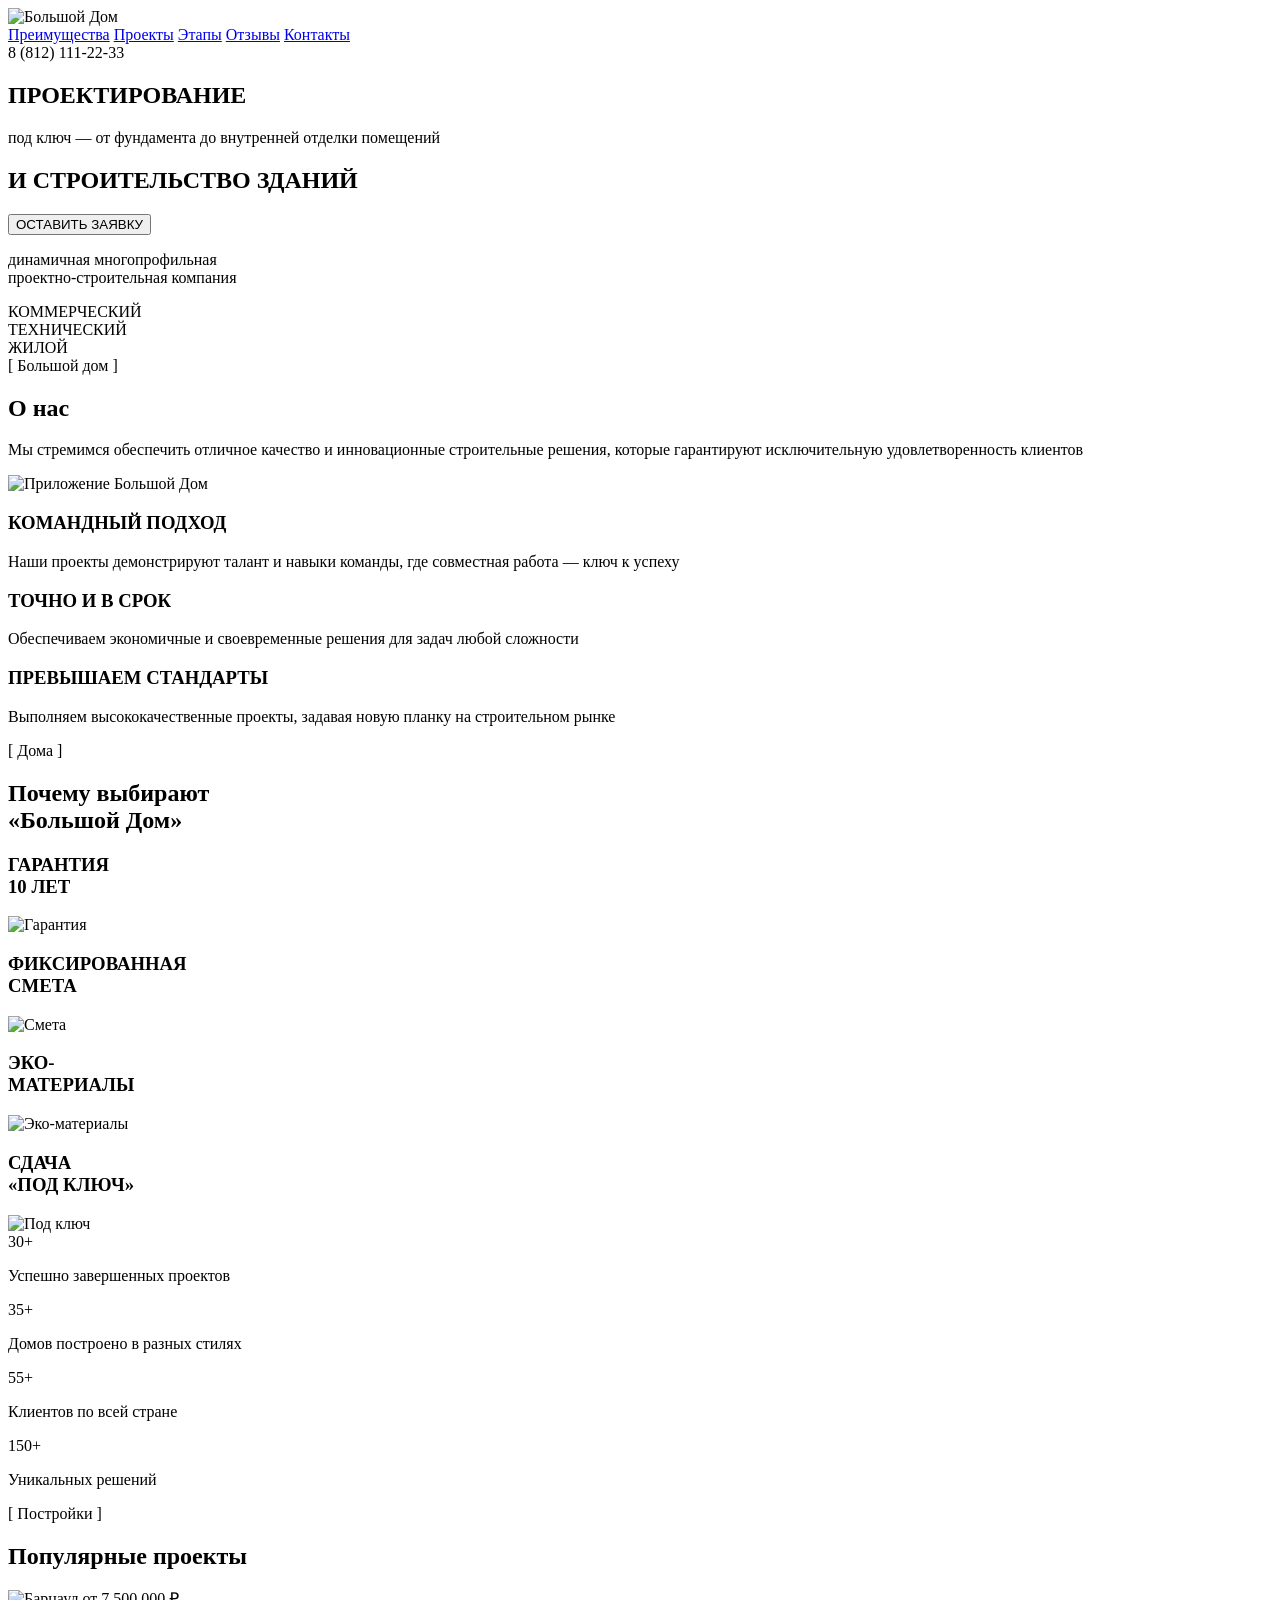
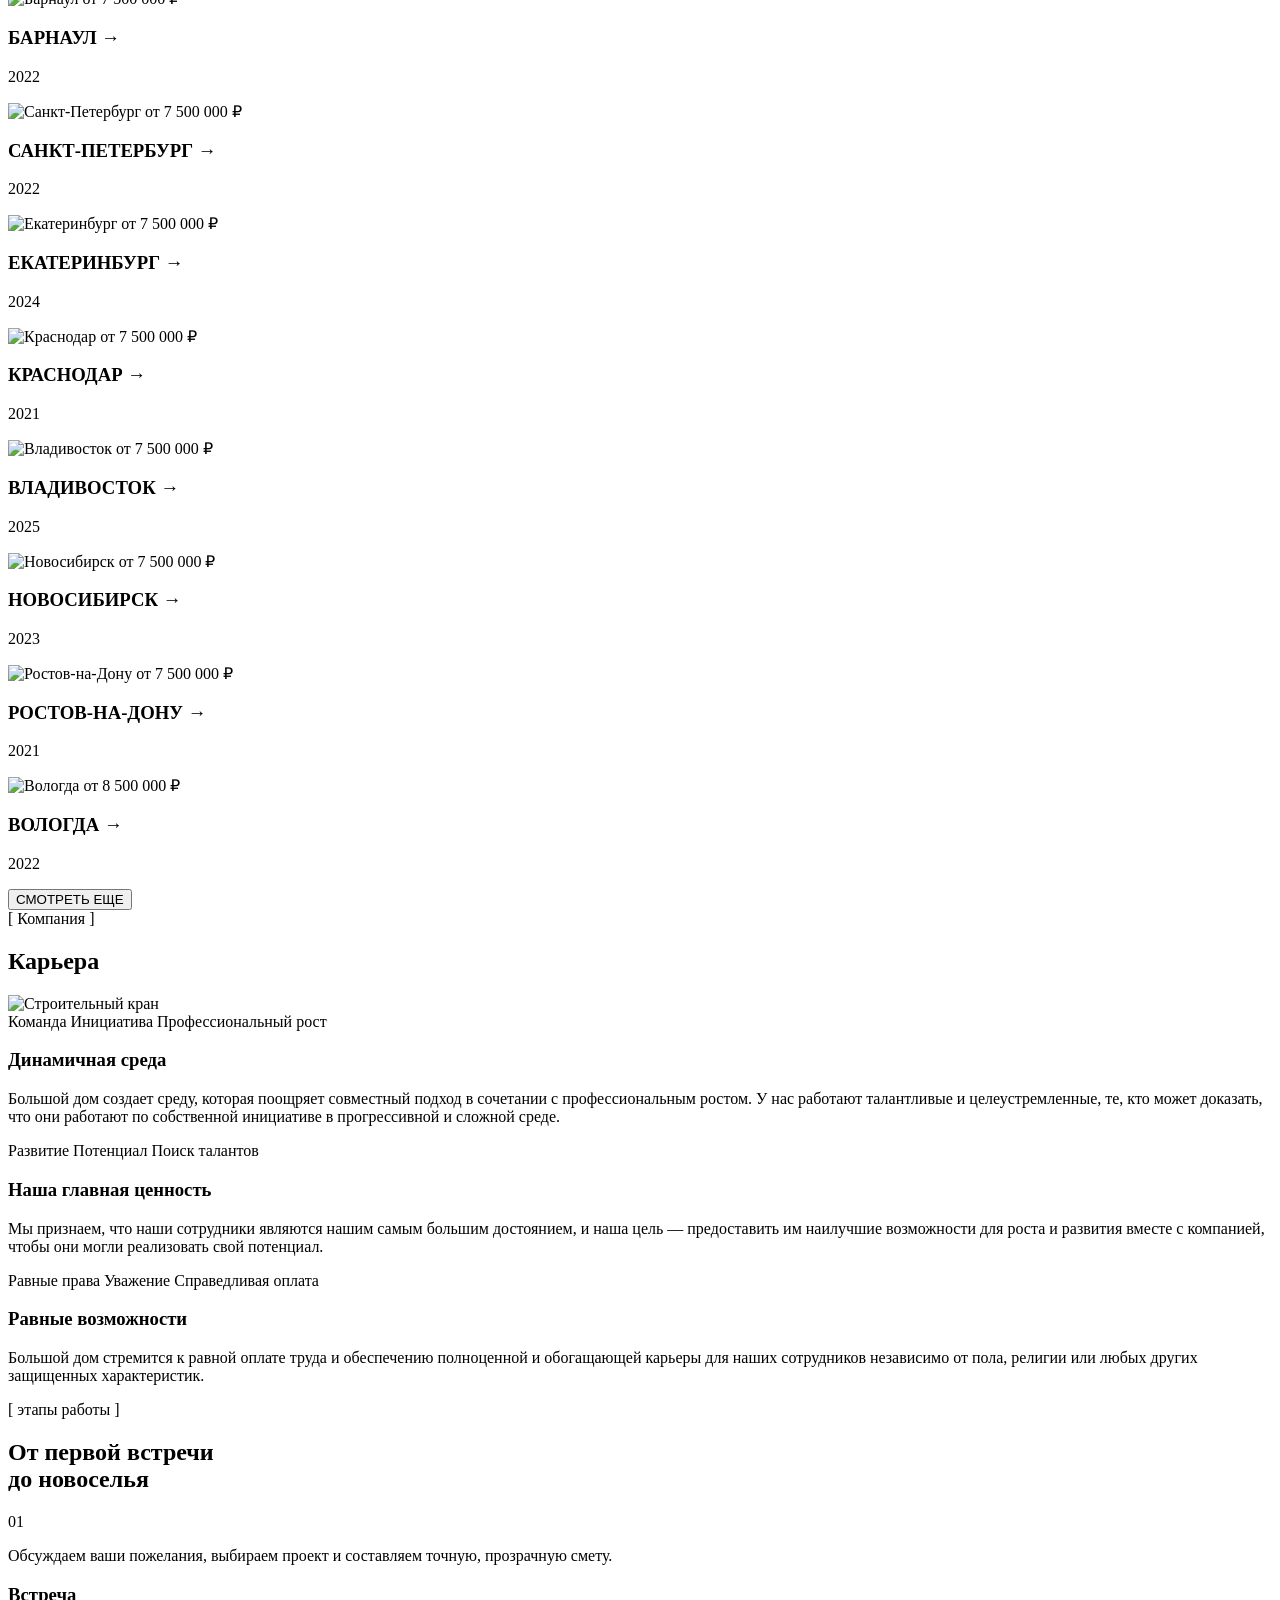
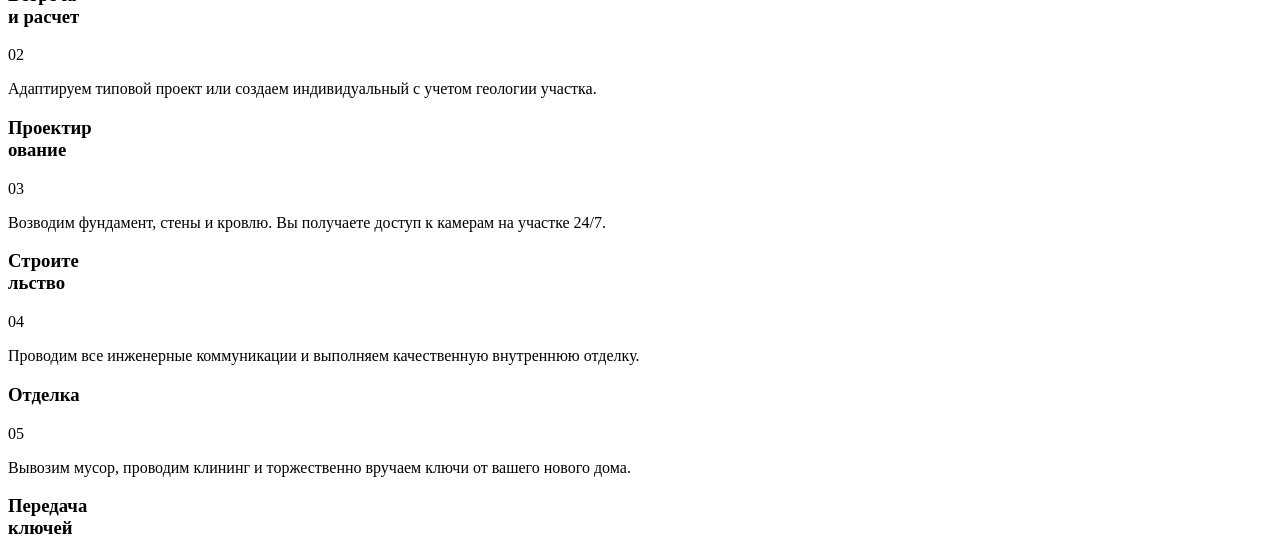
==== index.html @ 36671160 "Update index.html" ====
<!DOCTYPE html>
<html lang="ru">
<head>
    <meta charset="UTF-8">
    <meta name="viewport" content="width=device-width, initial-scale=1.0">
    <title>Большой Дом — Проектирование и строительство</title>
    <link rel="stylesheet" href="style.css">
    <link rel="preconnect" href="https://fonts.googleapis.com">
    <link rel="preconnect" href="https://fonts.gstatic.com" crossorigin>
    <link href="https://fonts.googleapis.com/css2?family=Jost:wght@400;500;600;700&family=Montserrat:wght@400;500;700;800&display=swap" rel="stylesheet">
</head>

<body>
    <header class="header">
        <div class="header-overlay">
            <div class="header-container">
                <div class="logo-block">
                    <img src="IMG/LogoDom.png" alt="Большой Дом" class="logo-image">
                </div>
                <nav class="nav-menu">
                    <a href="#">Преимущества</a>
                    <a href="#">Проекты</a>
                    <a href="#">Этапы</a>
                    <a href="#">Отзывы</a>
                    <a href="#">Контакты</a>
                </nav>
                <div class="phone-block">
                    <div class="phone-number-wrapper">
                        <div class="phone-number">8 (812) 111-22-33</div>
                    </div>
                </div>
            </div>
        </div>
    </header>

    <section class="hero">
        <div class="hero__inner">
            <div class="hero__content">
                <div class="hero__header-group">
                    <h2 class="hero__label">ПРОЕКТИРОВАНИЕ</h2>
                    <p class="hero__subtitle">под ключ — от фундамента до внутренней отделки помещений</p>
                </div>
                <h1 class="hero__main-title">И СТРОИТЕЛЬСТВО ЗДАНИЙ</h1>
                
                <div class="hero__footer-group">
                    <button class="button_zaiavka">ОСТАВИТЬ ЗАЯВКУ</button>
                    <p class="hero__description">динамичная многопрофильная<br>проектно-строительная компания</p>
                </div>
            </div>
            
            <div class="hero__right">
                <div class="building-types">
                    <div class="building-type"><span>КОММЕРЧЕСКИЙ</span></div>
                    <div class="building-type"><span>ТЕХНИЧЕСКИЙ</span></div>
                    <div class="building-type"><span>ЖИЛОЙ</span></div>
                </div>
            </div>
        </div>
    </section>

    <section class="about-section">
        <div class="container">
            <div class="about-header">
                <span class="about-brand">[ Большой дом ]</span>
                <div class="about-title-block">
                    <h2 class="about-h2">О нас</h2>
                    <p class="about-lead">Мы стремимся обеспечить отличное качество и инновационные строительные решения, которые гарантируют исключительную удовлетворенность клиентов</p>
                </div>
            </div>

            <div class="about-body">
                <div class="about-image-wrap">
                    <img src="IMG\iPhone 12 Pro Max.png" alt="Приложение Большой Дом" class="phone-img">
                </div>

                <div class="about-features">
                    <div class="feature-item">
                        <h3>КОМАНДНЫЙ ПОДХОД</h3>
                        <p>Наши проекты демонстрируют талант и навыки команды, где совместная работа — ключ к успеху</p>
                        <div class="deco-corner"></div>
                    </div>

                    <div class="feature-item">
                        <h3>ТОЧНО И В СРОК</h3>
                        <p>Обеспечиваем экономичные и своевременные решения для задач любой сложности</p>
                        <div class="deco-corner"></div>
                    </div>

                    <div class="feature-item">
                        <h3>ПРЕВЫШАЕМ СТАНДАРТЫ</h3>
                        <p>Выполняем высококачественные проекты, задавая новую планку на строительном рынке</p>
                        <div class="deco-corner"></div>
                    </div>
                </div>
            </div>
        </div>
    </section>

    <section class="benefits-section">
        <div class="container">
            <div class="benefits-header">
                <span class="about-brand">[ Дома ]</span>
                <h2 class="benefits-title">Почему выбирают<br>«Большой Дом»</h2>
            </div>

            <div class="benefits-grid">
                <div class="benefit-card">
                    <div class="card-content">
                        <h3>ГАРАНТИЯ<br>10 ЛЕТ</h3>
                        <img src="IMG/Icon1.png" alt="Гарантия" class="card-icon">
                    </div>
                </div>

                <div class="benefit-card2">
                    <div class="card-content">
                        <h3>ФИКСИРОВАННАЯ<br>СМЕТА</h3>
                        <img src="IMG/Icon2.png" alt="Смета" class="card-icon">
                    </div>
                </div>

                <div class="benefit-card">
                    <div class="card-content">
                        <h3>ЭКО-<br>МАТЕРИАЛЫ</h3>
                        <img src="IMG/Icon3.png" alt="Эко-материалы" class="card-icon">
                    </div>
                </div>

                <div class="benefit-card2">
                    <div class="card-content">
                        <h3>СДАЧА<br>«ПОД КЛЮЧ»</h3>
                        <img src="IMG/Icon4.png" alt="Под ключ" class="card-icon">
                    </div>
                </div>
            </div>

            <div class="stats-row">
                <div class="stat-item">
                    <div class="stat-number">30+</div>
                    <p class="stat-text">Успешно завершенных проектов</p>
                </div>
                <div class="stat-item">
                    <div class="stat-number">35+</div>
                    <p class="stat-text">Домов построено в разных стилях</p>
                </div>
                <div class="stat-item">
                    <div class="stat-number">55+</div>
                    <p class="stat-text">Клиентов по всей стране</p>
                </div>
                <div class="stat-item">
                    <div class="stat-number">150+</div>
                    <p class="stat-text">Уникальных решений</p>
                </div>
            </div>
        </div>
    </section>

    <section class="projects-section">
        <div class="container-wide">
            <div class="projects-header">
                <span class="about-brand">[ Постройки ]</span>
                <div class="projects-title-wrap">
                    <h2 class="projects-title">Популярные проекты</h2>
                    <div class="title-underline"></div>
                </div>
            </div>

            <div class="projects-grid">
                <div class="project-card">
                    <div class="project-img-container">
                        <img src="IMG/Barnaul.png" alt="Барнаул">
                        <span class="project-price">от 7 500 000 ₽</span>
                    </div>
                    <div class="project-info">
                        <h3>БАРНАУЛ <span>&rarr;</span></h3>
                        <p>2022</p>
                    </div>
                </div>

                <div class="project-card large">
                    <div class="project-img-container">
                        <img src="IMG\Piter.png" alt="Санкт-Петербург">
                        <span class="project-price">от 7 500 000 ₽</span>
                    </div>
                    <div class="project-info">
                        <h3>САНКТ-ПЕТЕРБУРГ <span>&rarr;</span></h3>
                        <p>2022</p>
                    </div>
                </div>

                

                <div class="project-card">
                    <div class="project-img-container">
                        <img src="IMG/Ekb.png" alt="Екатеринбург">
                        <span class="project-price">от 7 500 000 ₽</span>
                    </div>
                    <div class="project-info">
                        <h3>ЕКАТЕРИНБУРГ <span>&rarr;</span></h3>
                        <p>2024</p>
                    </div>
                </div>
                <div class="project-card">
                <div class="project-img-container">
                    <img src="IMG/Krasnodar.png" alt="Краснодар">
                    <span class="project-price">от 7 500 000 ₽</span>
                </div>
                <div class="project-info">
                    <h3>КРАСНОДАР <span>&rarr;</span></h3>
                    <p>2021</p>
                </div>
            </div>

            <div class="project-card large">
                <div class="project-img-container">
                    <img src="IMG/Vladivostok.png" alt="Владивосток">
                    <span class="project-price">от 7 500 000 ₽</span>
                </div>
                <div class="project-info">
                    <h3>ВЛАДИВОСТОК <span>&rarr;</span></h3>
                    <p>2025</p>
                </div>
            </div>

            <div class="project-card">
                <div class="project-img-container">
                    <img src="IMG/Novo.png" alt="Новосибирск">
                    <span class="project-price">от 7 500 000 ₽</span>
                </div>
                <div class="project-info">
                    <h3>НОВОСИБИРСК <span>&rarr;</span></h3>
                    <p>2023</p>
                </div>
            </div>

            <div class="project-card">
                <div class="project-img-container">
                    <img src="IMG/Rostov.png" alt="Ростов-на-Дону">
                    <span class="project-price">от 7 500 000 ₽</span>
                </div>
                <div class="project-info">
                    <h3>РОСТОВ-НА-ДОНУ <span>&rarr;</span></h3>
                    <p>2021</p>
                </div>
            </div>

            <div class="project-card">
                <div class="project-img-container">
                    <img src="IMG/vologda.png" alt="Вологда">
                    <span class="project-price">от 8 500 000 ₽</span>
                </div>
                <div class="project-info">
                    <h3>ВОЛОГДА <span>&rarr;</span></h3>
                    <p>2022</p>
                </div>
            </div>
        </div>
            </div>

            <div class="projects-footer">
                <button class="button-more">СМОТРЕТЬ ЕЩЕ</button>
            </div>
            
        </div>
    </section>
    <section class="career-section">
        <div class="container-career">
            <div class="career-header">
                <span class="about-brand">[ Компания ]</span>
                <div class="career-title-wrap">
                    <h2 class="career-main-title">Карьера</h2>
                    <div class="title-underline"></div>
                </div>
            </div>

            <div class="career-content">
                <div class="career-visual">
                    <img src="IMG/Kran.png" alt="Строительный кран" class="crane-img">
                </div>

                <div class="career-info">
                    <div class="career-block">
                        <div class="tags-row">
                            <span class="tag">Команда</span>
                            <span class="tag">Инициатива</span>
                            <span class="tag">Профессиональный рост</span>
                        </div>
                        <div class="career-text-box">
                            <h3>Динамичная среда</h3>
                            <p>Большой дом создает среду, которая поощряет совместный подход в сочетании с профессиональным ростом. У нас работают талантливые и целеустремленные, те, кто может доказать, что они работают по собственной инициативе в прогрессивной и сложной среде.</p>
                        </div>
                    </div>

                    <div class="career-block">
                        <div class="tags-row">
                            <span class="tag">Развитие</span>
                            <span class="tag">Потенциал</span>
                            <span class="tag">Поиск талантов</span>
                        </div>
                        <div class="career-text-box">
                            <h3>Наша главная ценность</h3>
                            <p>Мы признаем, что наши сотрудники являются нашим самым большим достоянием, и наша цель — предоставить им наилучшие возможности для роста и развития вместе с компанией, чтобы они могли реализовать свой потенциал.</p>
                        </div>
                    </div>

                    <div class="career-block">
                        <div class="tags-row">
                            <span class="tag">Равные права</span>
                            <span class="tag">Уважение</span>
                            <span class="tag">Справедливая оплата</span>
                        </div>
                        <div class="career-text-box">
                            <h3>Равные возможности</h3>
                            <p>Большой дом стремится к равной оплате труда и обеспечению полноценной и обогащающей карьеры для наших сотрудников независимо от пола, религии или любых других защищенных характеристик.</p>
                        </div>
                    </div>
                </div>
            </div>
        </div>
    </section>
    <section class="steps-section">
        <div class="container-steps">
            <div class="steps-header">
                <span class="about-brand white">[ этапы работы ]</span>
                <div class="steps-title-wrap">
                    <h2 class="steps-main-title">От первой встречи<br>до новоселья</h2>
                    <div class="title-underline white"></div>
                </div>
            </div>

            <div class="steps-timeline">
                <div class="step-item">
                    <div class="step-number">01</div>

                    <div class="step-divider"></div>

                    <div class="step-content">
                        <p class="step-descr">Обсуждаем ваши пожелания, выбираем проект и составляем точную, прозрачную смету.</p>
                        <h3>Встреча<br>и расчет</h3>
                    </div>
                </div>
                <div class="step-item step-item-center">
                    <div class="step-number">02</div>
                    <div class="step-divider"></div>
                    <div class="step-content">
                        <p class="step-descr">Адаптируем типовой проект или создаем индивидуальный с учетом геологии участка.</p>
                        <h3>Проектир<br>ование</h3>
                    </div>
                </div>

                <div class="step-item step-item-right">
                    <div class="step-number">03</div>
                    <div class="step-divider"></div>
                    <div class="step-content">
                        <p class="step-descr">Возводим фундамент, стены и кровлю. Вы получаете доступ к камерам на участке 24/7.</p>
                        <h3>Строите<br>льство</h3>
                    </div>
                </div>

                <div class="step-item step-item-center">
                    <div class="step-number">04</div>
                    <div class="step-divider"></div>
                    <div class="step-content">
                        <p class="step-descr">Проводим все инженерные коммуникации и выполняем качественную внутреннюю отделку.</p>
                        <h3>Отделка</h3>
                    </div>
                </div>

                <div class="step-item last">
                    <div class="step-number filled">05</div>
                    <div class="step-divider"></div>
                    <div class="step-content">
                        <p class="step-descr">Вывозим мусор, проводим клининг и торжественно вручаем ключи от вашего нового дома.</p>
                        <h3>Передача<br>ключей</h3>
                    </div>
                </div>
            </div>
        </div>
    </section>
</body>
</html>
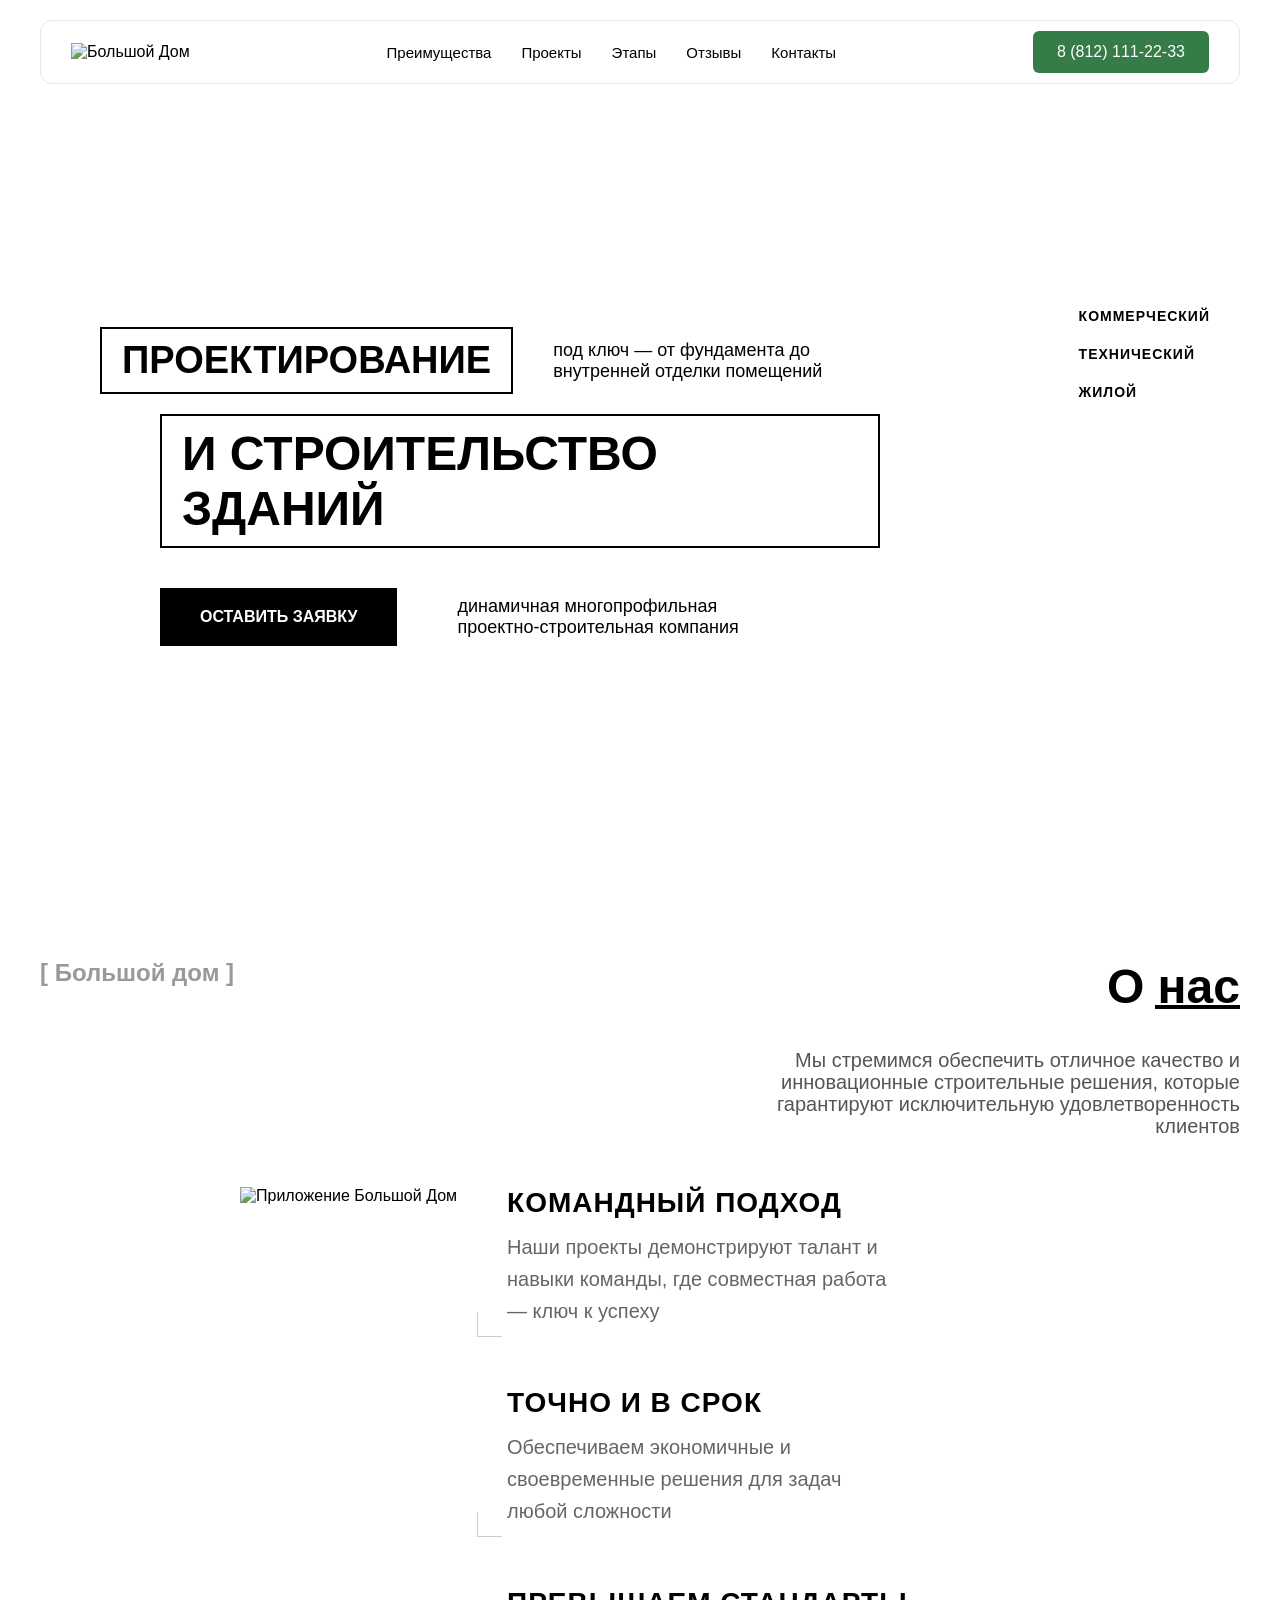
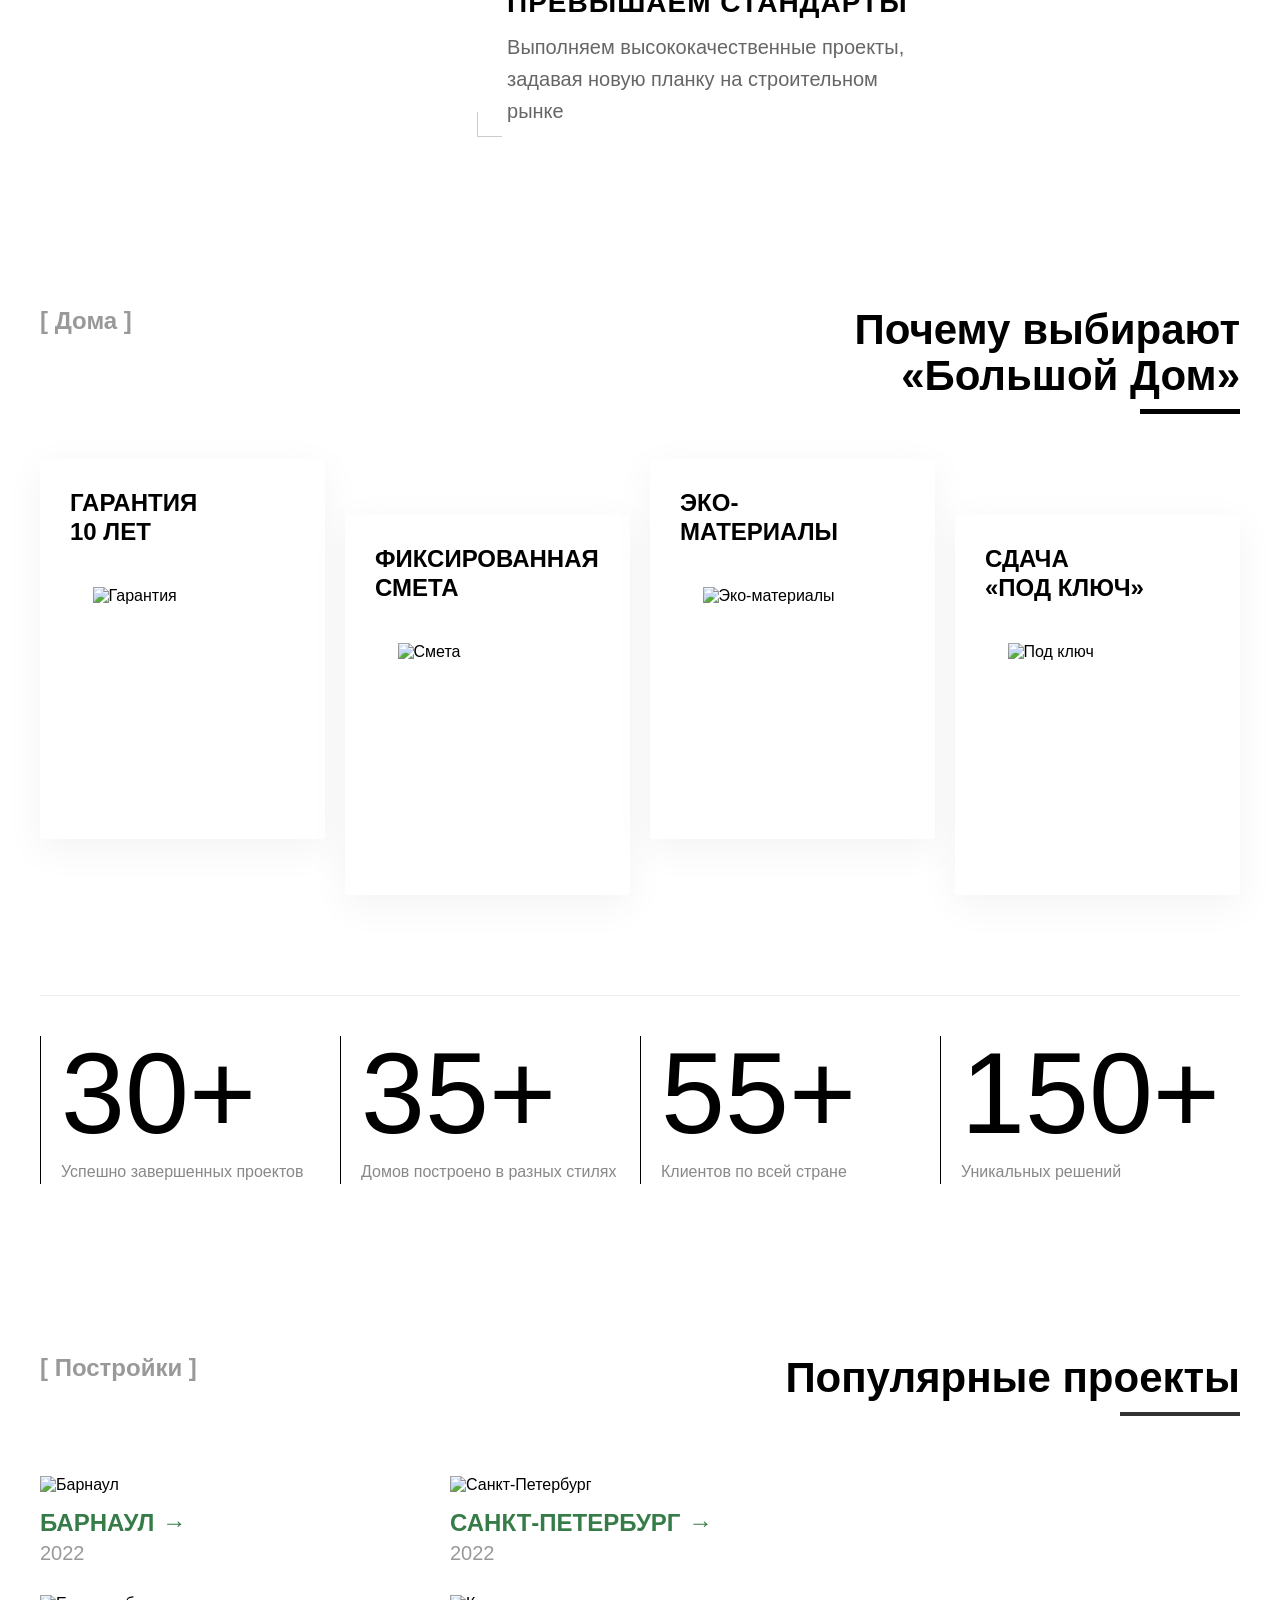
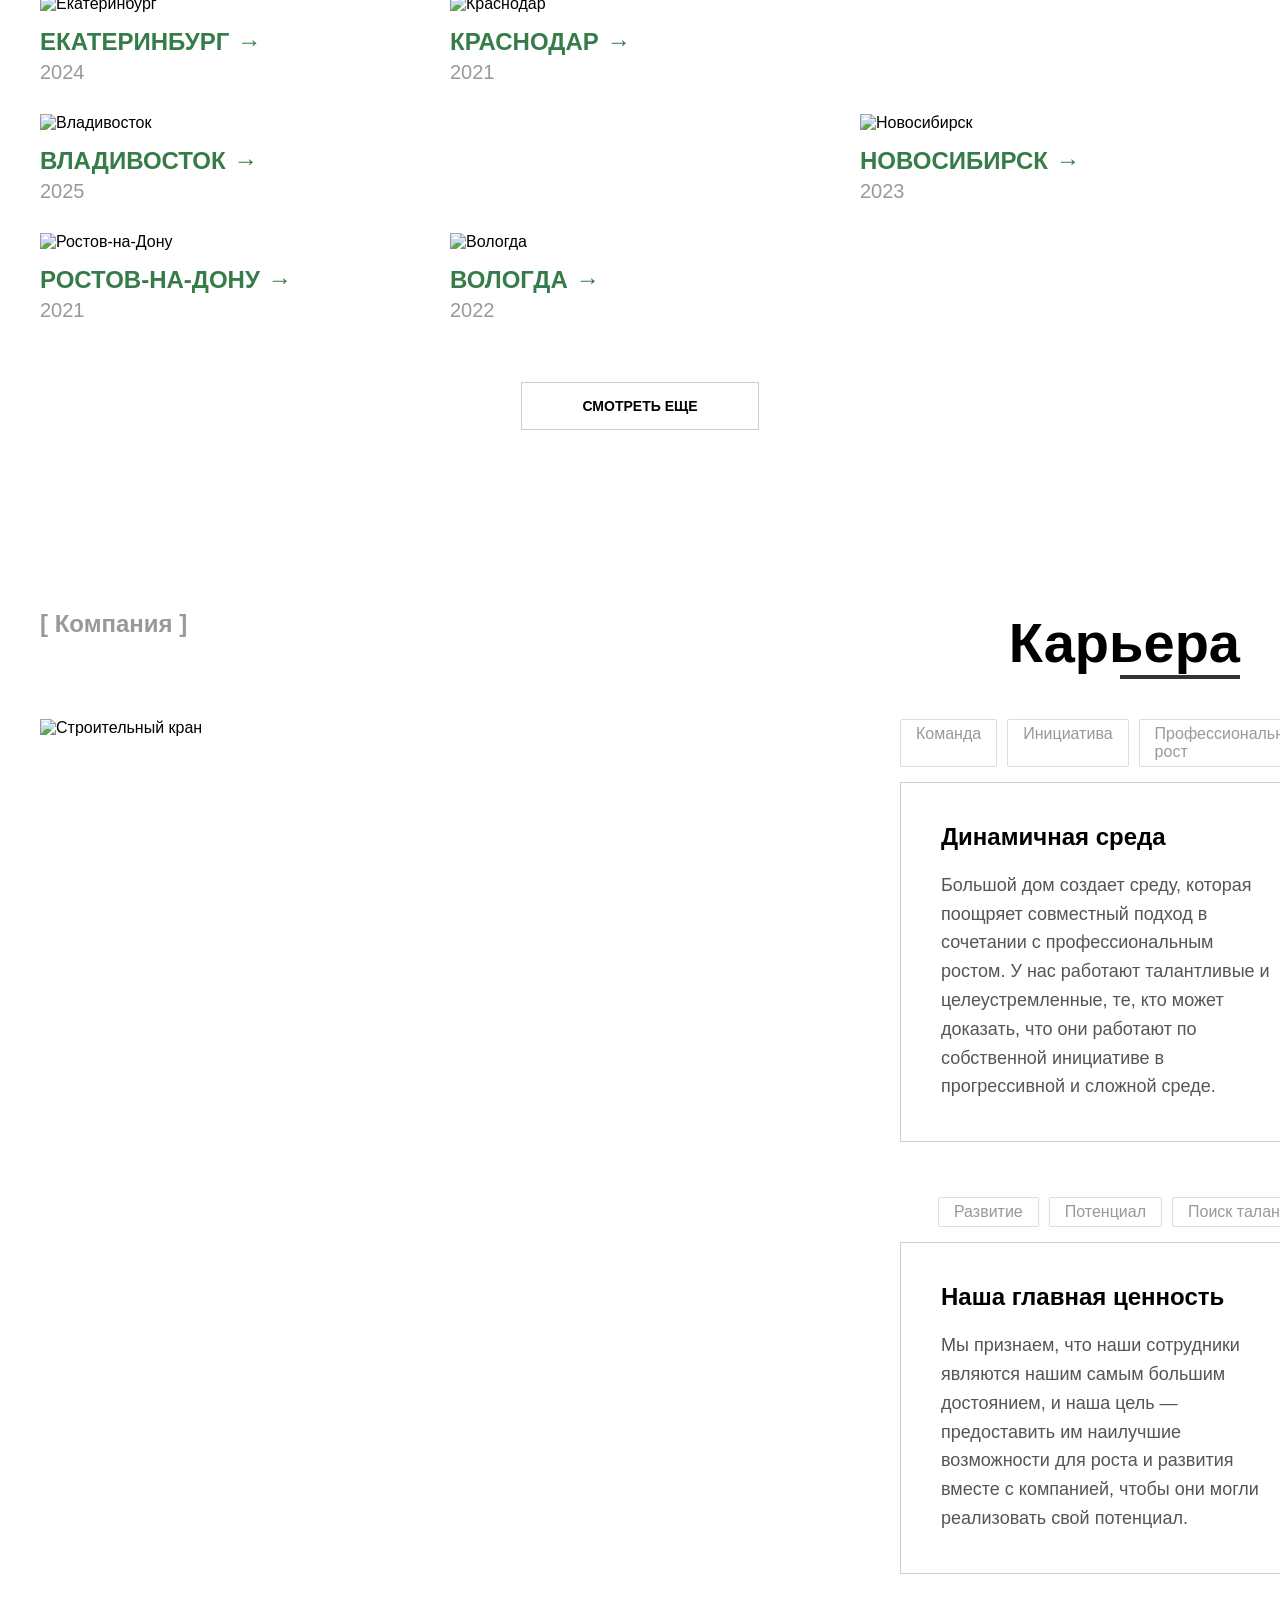
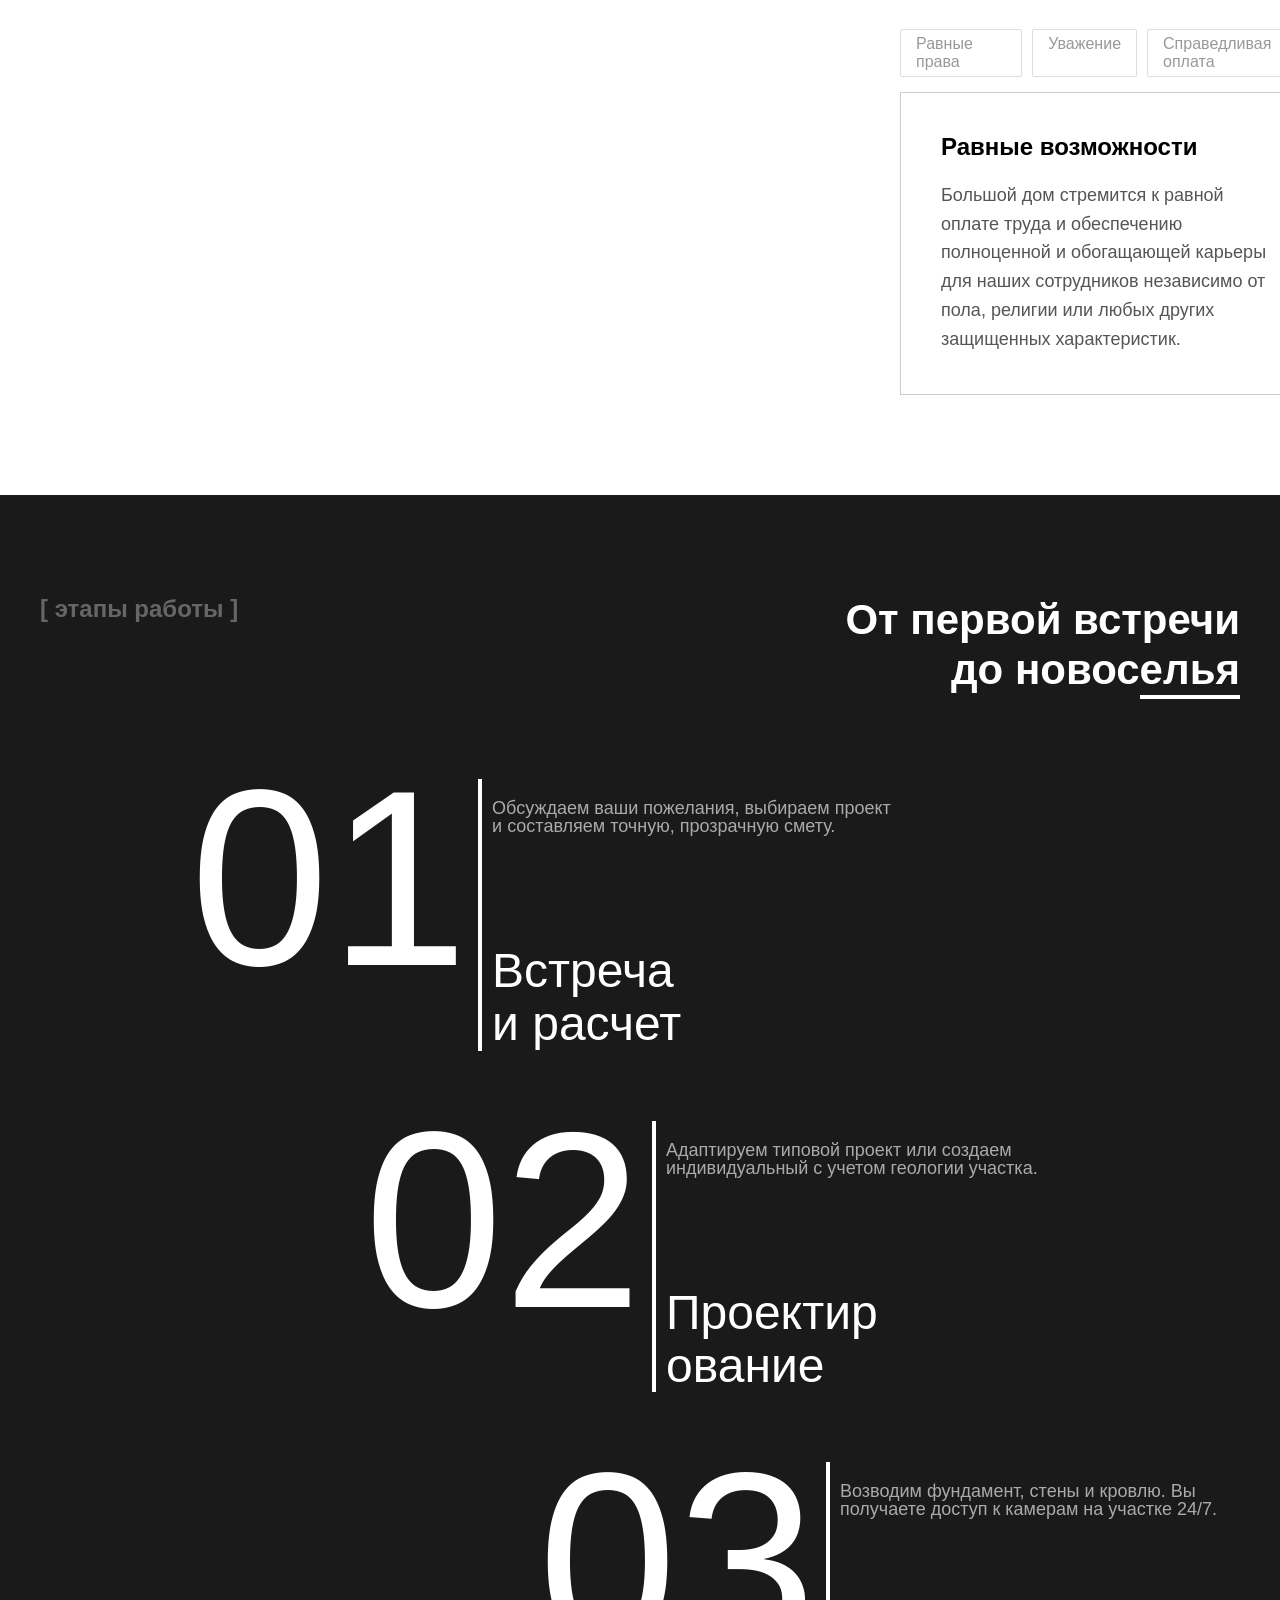
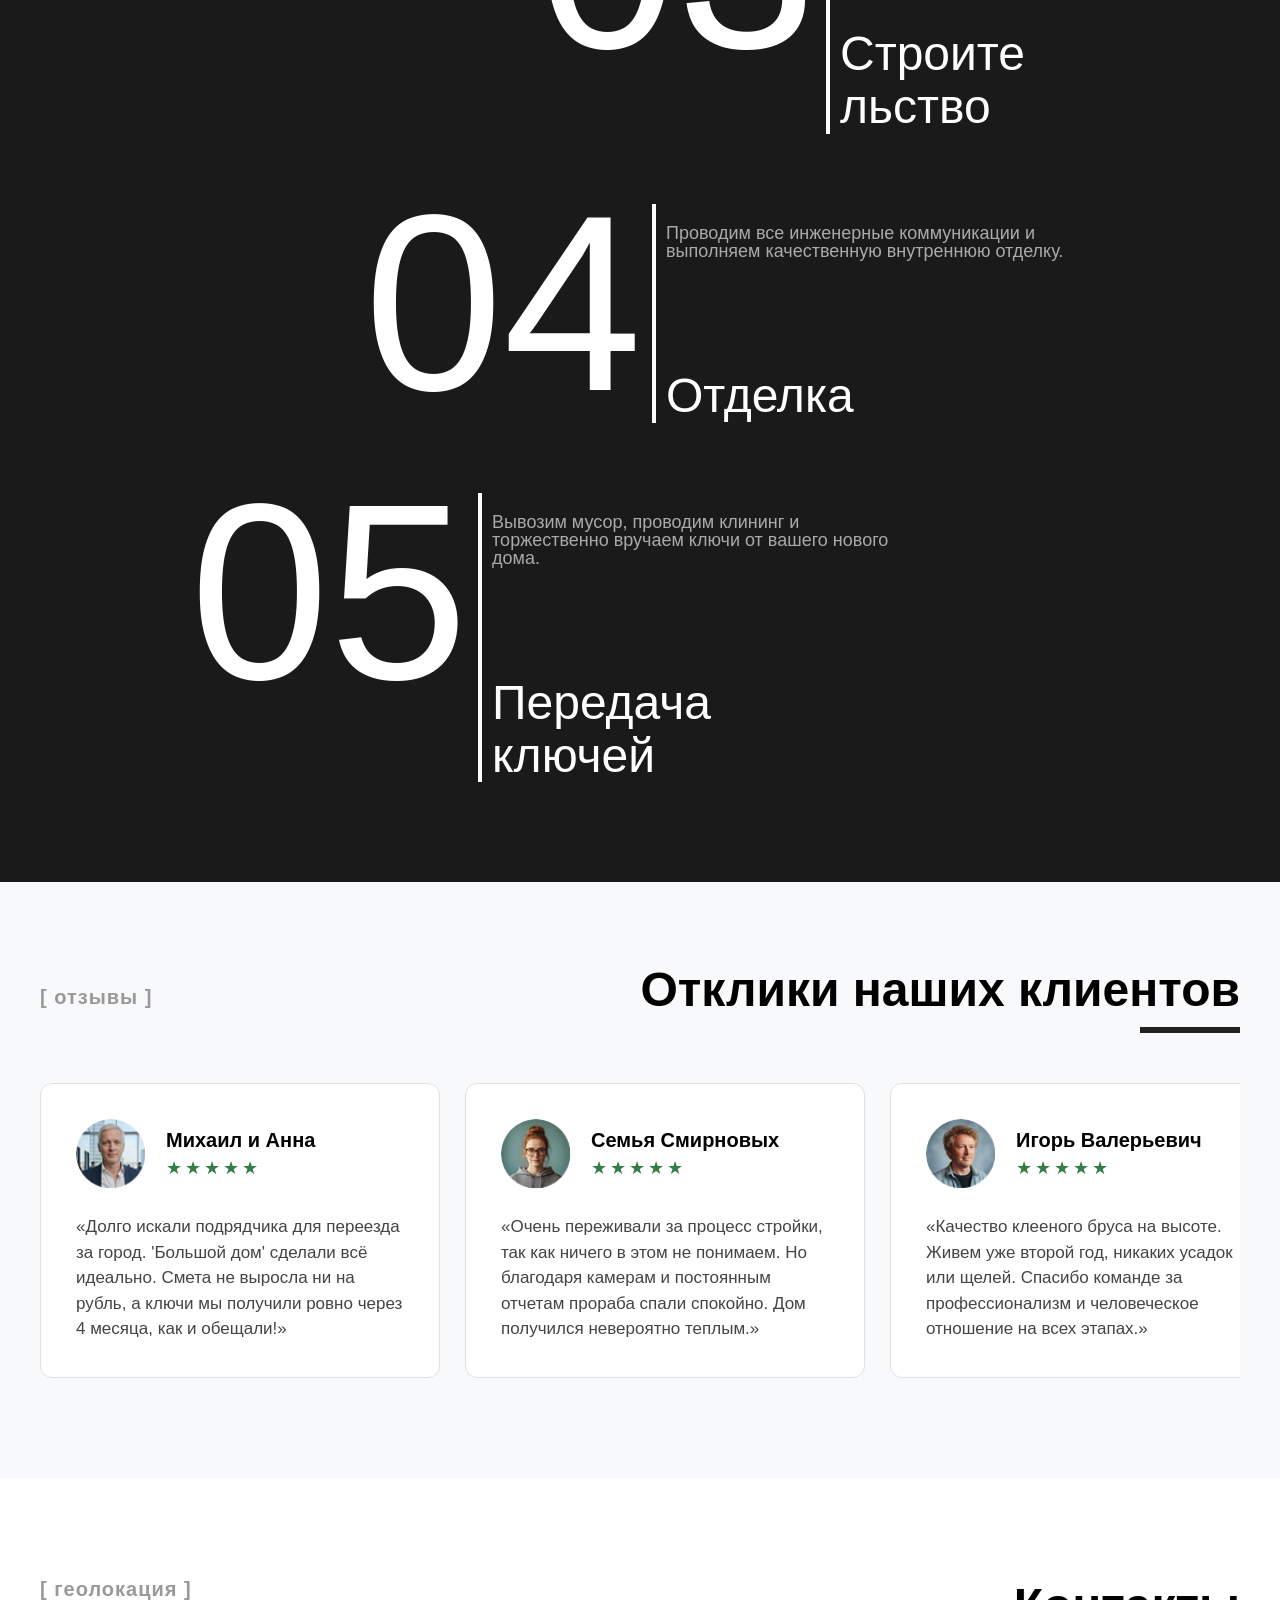
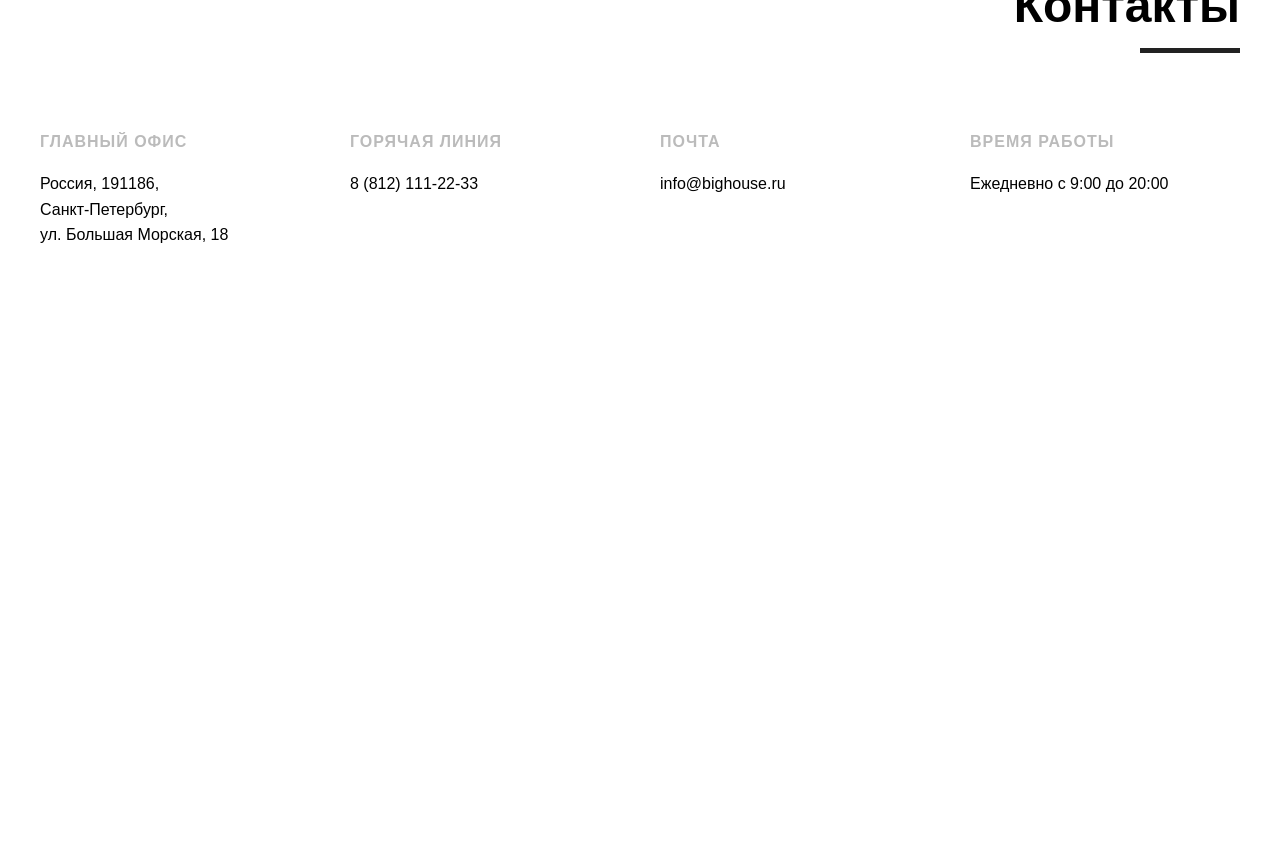
==== commit b206bbec: "Version 2" ====
--- a/index.html
+++ b/index.html
@@ -186,9 +186,6 @@
                         <p>2022</p>
                     </div>
                 </div>
-
-                
-
                 <div class="project-card">
                     <div class="project-img-container">
                         <img src="IMG/Ekb.png" alt="Екатеринбург">
@@ -376,5 +373,99 @@
             </div>
         </div>
     </section>
+    <section class="reviews-section">
+    <div class="container-wide">
+        <div class="reviews-header">
+            <span class="label-tag">[ отзывы ]</span>
+            <div class="reviews-title-block">
+                <h2 class="reviews-title">Отклики наших клиентов</h2>
+                <div class="black-line"></div>
+            </div>
+        </div>
+
+        <div class="reviews-slider">
+            <div class="review-card">
+                <div class="author-row">
+                    <img src="IMG/People1.png" alt="Михаил и Анна" class="author-img">
+                    <div class="author-meta">
+                        <h4 class="author-name">Михаил и Анна</h4>
+                        <div class="rating-stars">★★★★★</div>
+                    </div>
+                </div>
+                <p class="review-text">
+                    «Долго искали подрядчика для переезда за город. 'Большой дом' сделали всё идеально. Смета не выросла ни на рубль, а ключи мы получили ровно через 4 месяца, как и обещали!»
+                </p>
+            </div>
+
+            <div class="review-card">
+                <div class="author-row">
+                    <img src="IMG/people2.png" alt="Семья Смирновых" class="author-img">
+                    <div class="author-meta">
+                        <h4 class="author-name">Семья Смирновых</h4>
+                        <div class="rating-stars">★★★★★</div>
+                    </div>
+                </div>
+                <p class="review-text">
+                    «Очень переживали за процесс стройки, так как ничего в этом не понимаем. Но благодаря камерам и постоянным отчетам прораба спали спокойно. Дом получился невероятно теплым.»
+                </p>
+            </div>
+
+            <div class="review-card">
+                <div class="author-row">
+                    <img src="IMG/people3.png" alt="Игорь Валерьевич" class="author-img">
+                    <div class="author-meta">
+                        <h4 class="author-name">Игорь Валерьевич</h4>
+                        <div class="rating-stars">★★★★★</div>
+                    </div>
+                </div>
+                <p class="review-text">
+                    «Качество клееного бруса на высоте. Живем уже второй год, никаких усадок или щелей. Спасибо команде за профессионализм и человеческое отношение на всех этапах.»
+                </p>
+            </div>
+        </div>
+    </div>
+    </section>
+    <section class="contacts-section">
+    <div class="container-wide">
+        <div class="contacts-header">
+            <span class="label-tag">[ геолокация ]</span>
+            <div class="title-wrap">
+                <h2 class="section-title">Контакты</h2>
+                <div class="title-line"></div>
+            </div>
+        </div>
+
+        <div class="contacts-info-grid">
+            <div class="info-item">
+                <h5>ГЛАВНЫЙ ОФИС</h5>
+                <p>Россия, 191186, <br> Санкт-Петербург, <br> ул. Большая Морская, 18</p>
+            </div>
+            <div class="info-item">
+                <h5>ГОРЯЧАЯ ЛИНИЯ</h5>
+                <a href="tel:88121112233" class="contact-link">8 (812) 111-22-33</a>
+            </div>
+            <div class="info-item">
+                <h5>ПОЧТА</h5>
+                <a href="mailto:info@bighouse.ru" class="contact-link">info@bighouse.ru</a>
+            </div>
+            <div class="info-item">
+                <h5>ВРЕМЯ РАБОТЫ</h5>
+                <p>Ежедневно с 9:00 до 20:00</p>
+            </div>
+        </div>
+
+        <div class="map-container">
+            <iframe 
+                src="https://www.google.com/maps/embed?pb=!1m18!1m12!1m3!1d1998.60372338662!2d30.319520477382452!3d59.93375836166418!2m3!1f0!2f0!3f0!3m2!1i1024!2i768!4f13.1!3m3!1m2!1s0x4696310fca566909%3A0x67399088686d1a93!2z0JHQvtC70YzRiNCw0Y8g0JzQvtGA0YHQutCw0Y8g0YPQuy4sIDE4LCDQodCw0L3QutGCLdCf0LXRgtC10YDQsdGD0YDQsywgMTkxMTg2!5e0!3m2!1sru!2sru!4v1709400000000!5m2!1sru!2sru" 
+                width="100%" 
+                height="450" 
+                style="border:0;" 
+                allowfullscreen="" 
+                loading="lazy" 
+                referrerpolicy="no-referrer-when-downgrade">
+            </iframe>
+        </div>
+    </div>
+    </section>
 </body>
 </html>
--- a/style.css
+++ b/style.css
@@ -0,0 +1,1006 @@
+/* Базовые настройки */
+* {
+    margin: 0;
+    padding: 0;
+    box-sizing: border-box;
+}
+
+body {
+    font-family: 'Montserrat', sans-serif;
+    background-color: #fff;
+    color: #000;
+}
+
+/* ШАПКА */
+.header {
+    background-image: url('IMG/Header.png');
+    background-size: cover;
+    padding: 20px 40px;
+}
+
+.header-overlay {
+    background: rgba(255, 255, 255, 0.6);
+    border: 1px solid #e6e6e6;
+    border-radius: 12px;
+    max-width: 1400px;
+    margin: 0 auto;
+}
+
+.header-container {
+    display: flex;
+    justify-content: space-between;
+    align-items: center;
+    padding: 10px 30px;
+}
+
+.logo-image { width: 60px; height: auto; }
+
+.nav-menu { display: flex; gap: 30px; }
+.nav-menu a {
+    text-decoration: none;
+    color: #000;
+    font-weight: 500;
+    font-size: 15px;
+    transition: 0.3s;
+}
+.nav-menu a:hover { color: #367C48; }
+
+.phone-number-wrapper {
+    background-color: #367C48;
+    color: #fff;
+    padding: 12px 24px;
+    border-radius: 6px;
+}
+
+/* HERO СЕКЦИЯ */
+.hero {
+    background-image: url('IMG/FonDOM.png');
+    background-size: cover;
+    background-position: center;
+    min-height: 85vh;
+    display: flex;
+    align-items: center;
+    padding: 40px;
+}
+
+.hero__inner {
+    max-width: 1400px;
+    margin: 0 auto;
+    width: 100%;
+    display: flex;
+    justify-content: space-between;
+    align-items: flex-start;
+}
+
+.hero__content {
+    background: rgba(255, 255, 255, 0.9);
+    padding: 60px;
+    border-radius: 4px;
+    max-width: 900px;
+}
+
+.hero__header-group {
+    display: flex;
+    align-items: center;
+    gap: 40px;
+    margin-bottom: 20px;
+}
+
+.hero__label {
+    border: 2px solid #000;
+    padding: 10px 20px;
+    font-size: 38px;
+    font-weight: 800;
+}
+
+.hero__subtitle {
+    font-size: 18px;
+    max-width: 350px;
+    font-weight: 500;
+}
+
+.hero__main-title {
+    font-size: 48px;
+    font-weight: 800;
+    border: 2px solid #000;
+    display: inline-block;
+    padding: 10px 20px;
+    margin-left: 60px;
+    margin-bottom: 40px;
+}
+
+.hero__footer-group {
+    display: flex;
+    align-items: center;
+    gap: 60px;
+    margin-left: 60px;
+}
+
+.button_zaiavka {
+    background: #000;
+    color: #fff;
+    border: none;
+    padding: 20px 40px;
+    font-size: 16px;
+    font-weight: 600;
+    cursor: pointer;
+}
+
+.hero__description {
+    font-size: 18px;
+    font-weight: 500;
+}
+
+.hero__right {
+    background: rgba(255, 255, 255, 0.9);
+    padding: 40px 30px;
+    border-radius: 4px;
+}
+
+.building-types { display: flex; flex-direction: column; gap: 20px; }
+.building-type span { font-weight: 600; font-size: 14px; letter-spacing: 1px; }
+
+/* СЕКЦИЯ О НАС */
+.about-section {
+    padding: 50px 0;
+    font-family: 'Jost', sans-serif;
+}
+
+.container {
+    align-items: center;
+    padding: 40px;
+    max-width: 1920px;
+    margin: 0 auto;
+}
+
+.about-header {
+    display: flex;
+    justify-content: space-between;
+    margin-bottom: 50px;
+}
+
+.about-brand {
+    font-weight: 600;
+    color: #999;
+    font-size: 24px;
+}
+
+.about-title-block {
+    text-align: right;
+    max-width: 500px;
+}
+
+.about-h2 {
+    font-size: 48px;
+    font-weight: 600;
+    margin-bottom: 35px;
+    position: relative;
+    display: inline-block;
+}
+
+.about-h2::after {
+    content: "";
+    position: absolute;
+    right: 0;
+    bottom: 5px;
+    width: 85px;
+    height: 4px;
+    background: #000;
+}
+
+.about-lead {
+    font-size: 20px;
+    color: #555;
+    line-height: 1.1;
+    max-width: 1500px;
+
+}
+
+.about-body {
+    display: flex;
+    align-items: start;
+    gap: 50px;
+    margin-left: 200px;
+}
+
+.phone-img { width: 100%; max-width:x; }
+
+.about-features {
+    flex: 1;
+    display: flex;
+    flex-direction: column;
+    gap: 60px;
+}
+
+.feature-item {
+    position: relative;
+}
+
+.feature-item h3 {
+    font-size: 28px;
+    font-weight: 600;
+    margin-bottom: 12px;
+    letter-spacing: 1px;
+}
+
+.feature-item p {
+    font-size: 20px;
+    color: #666;
+    max-width: 400px;
+    line-height: 1.6;
+}
+
+.deco-corner {
+    position: absolute;
+    left: -30px;
+    bottom: -10px;
+    width: 25px;
+    height: 25px;
+    border-left: 1px solid #ccc;
+    border-bottom: 1px solid #ccc;
+}
+
+/* Адаптивность */
+@media (max-width: 1100px) {
+    .hero__inner, .about-body, .about-header {
+        flex-direction: column;
+        align-items: center;
+        text-align: center;
+    }
+    .about-title-block { text-align: center; margin-top: 20px; }
+    .hero__main-title, .hero__footer-group { margin-left: 0; }
+    .about-h2::after { right: 50%; transform: translateX(50%); }
+    .deco-corner { left: 50%; transform: translateX(-50%); }
+}
+
+/* ========== СЕКЦИЯ ПРЕИМУЩЕСТВ ========== */
+.benefits-section {
+    padding: 50px 0;
+    background-color: #fff;
+    font-family: 'Montserrat', sans-serif;
+}
+
+.benefits-header {
+    display: flex;
+    justify-content: space-between;
+    align-items: flex-start;
+    margin-bottom: 60px;
+}
+
+.benefits-title {
+    font-size: 42px;
+    font-weight: 800;
+    text-align: right;
+    line-height: 1.1;
+    position: relative;
+}
+
+/* Линия под заголовком как в макете */
+.benefits-title::after {
+    content: "";
+    position: absolute;
+    right: 0;
+    bottom: -15px;
+    width: 100px;
+    height: 5px;
+    background: #000000;
+}
+
+/* Сетка карточек */
+.benefits-grid {
+    display: flex;
+    justify-content: space-between;
+    gap: 20px;
+    margin-bottom: 100px;
+}
+
+.benefit-card {
+    flex: 1;
+    background: #ffffff;
+    border-radius: 4px;
+    padding: 30px;
+    min-height: 380px;
+    box-shadow: 0 10px 40px rgba(0,0,0,0.05);
+    display: flex;
+    flex-direction: column;
+    transition: transform 0.3s ease;
+    margin-bottom: 56px;
+}
+
+.benefit-card2{
+    flex: 1;
+    background: #ffffff;
+    border-radius: 4px;
+    padding: 30px;
+    min-height: 380px;
+    box-shadow: 0 10px 40px rgba(0,0,0,0.05);
+    display: flex;
+    flex-direction: column;
+    transition: transform 0.3s ease;
+    margin-top: 56px;
+}
+
+.benefit-card:hover {
+    transform: translateY(-10px);
+}
+
+.benefit-card h3 {
+    font-size: 24px;
+    font-weight: 800;
+    margin-bottom: 40px;
+    line-height: 1.2;
+}
+
+.benefit-card2:hover {
+    transform: translateY(-10px);
+}
+
+.benefit-card2 h3 {
+    font-size: 24px;
+    font-weight: 800;
+    margin-bottom: 40px;
+    line-height: 1.2;
+}
+
+.card-icon {
+    width: 100%;
+    height: auto;
+    max-width: 180px;
+    margin: auto auto 0 auto;
+    display: block;
+}
+
+/* Секция статистики */
+.stats-row {
+    display: flex;
+    justify-content: space-between;
+    border-top: 1px solid #eee;
+    padding-top: 40px;
+}
+
+.stat-item {
+    flex: 1;
+    border-left: 1px solid #000;
+    padding-left: 20px;
+}
+
+.stat-number {
+    font-size: 115px;
+    font-weight: 100;
+    line-height: 1;
+    margin-bottom: 10px;
+    font-family: 'Montserrat', sans-serif;
+}
+
+.stat-text {
+    font-size: 16px;
+    color: #888;
+    max-width: 380px;
+    line-height: 1.4;
+}
+
+/* Адаптивность для нового блока */
+@media (max-width: 1100px) {
+    .benefits-grid {
+        flex-wrap: wrap;
+    }
+    .benefit-card {
+        flex: 0 0 calc(50% - 20px);
+    }
+    .stats-row {
+        flex-wrap: wrap;
+        gap: 40px;
+    }
+    .stat-item {
+        flex: 0 0 calc(50% - 20px);
+    }
+}
+
+@media (max-width: 600px) {
+    .benefit-card, .stat-item {
+        flex: 0 0 100%;
+    }
+    .benefits-header {
+        flex-direction: column;
+        text-align: center;
+    }
+    .benefits-title {
+        text-align: center;
+        margin-top: 20px;
+    }
+    .benefits-title::after {
+        right: 50%;
+        transform: translateX(50%);
+    }
+}
+
+/* ========== СЕКЦИЯ ПРОЕКТОВ ========== */
+.projects-section {
+    padding: 80px 0;
+    background-color: #fff;
+    font-family: 'Montserrat', sans-serif;
+}
+
+.container-wide {
+    max-width: 1920px;
+    margin: 0 auto;
+    padding: 0 40px;
+}
+
+.projects-header {
+    display: flex;
+    justify-content: space-between;
+    align-items: flex-start;
+    margin-bottom: 60px;
+}
+
+.projects-title-wrap {
+    text-align: right;
+}
+
+.projects-title {
+    font-size: 42px;
+    font-weight: 700;
+    margin-bottom: 10px;
+}
+
+.title-underline {
+    width: 120px;
+    height: 4px;
+    background: #333;
+    margin-left: auto;
+}
+
+/* Сетка с использованием Grid */
+.projects-grid {
+    display: grid;
+    grid-template-columns: repeat(3, 1fr);
+    grid-auto-rows: auto;
+    gap: 40px;
+    margin-bottom: 60px;
+}
+
+/* Большая карточка занимает 2 колонки */
+.project-card.large {
+    grid-column: span 2;
+}
+
+.project-img-container {
+    position: relative;
+    overflow: hidden;
+    margin-bottom: 15px;
+}
+
+.project-img-container img {
+    width: 100%;
+    display: block;
+    transition: transform 0.5s ease;
+}
+
+.project-card:hover img {
+    transform: scale(1.05);
+}
+
+.project-price {
+    position: absolute;
+    bottom: 20px;
+    right: 20px;
+    background: rgba(0, 0, 0, 0.6);
+    color: #fff;
+    padding: 8px 15px;
+    font-size: 20px;
+    border-radius: 2px;
+}
+
+/* Кнопка Смотреть еще */
+.projects-footer {
+    display: flex;
+    justify-content: center;
+}
+
+.button-more {
+    background: none;
+    border: 1px solid #ccc;
+    padding: 15px 60px;
+    font-size: 14px;
+    font-weight: 600;
+    cursor: pointer;
+    transition: all 0.3s ease;
+}
+
+.button-more:hover {
+    background: #000;
+    color: #fff;
+    border-color: #000;
+}
+
+/* Адаптивность */
+@media (max-width: 1024px) {
+    .projects-grid {
+        grid-template-columns: repeat(2, 1fr);
+    }
+    .project-card.large {
+        grid-column: span 2;
+    }
+}
+
+@media (max-width: 768px) {
+    .projects-grid {
+        grid-template-columns: 1fr;
+    }
+    .project-card.large {
+        grid-column: span 1;
+    }
+    .projects-header {
+        flex-direction: column;
+        gap: 20px;
+    }
+    .projects-title-wrap {
+        text-align: left;
+    }
+    .title-underline {
+        margin-left: 0;
+    }
+}
+
+.projects-grid {
+    display: grid;
+    grid-template-columns: repeat(3, 1fr);
+    gap: 30px;
+    margin-bottom: 60px;
+}
+
+/* Настройка для больших карточек (Санкт-Петербург и Владивосток) */
+.project-card.large {
+    grid-column: span 2;
+}
+
+/* Стили заголовков внутри карточек */
+.project-info h3 {
+    font-size: 24px;
+    font-weight: 700;
+    color: #367C48;
+    margin: 10px 0 5px 0;
+    display: flex;
+    align-items: center;
+    gap: 8px;
+}
+
+.project-info p {
+    font-size: 20px;
+    color: #999;
+}
+
+/* ========== СЕКЦИЯ КАРЬЕРА ========== */
+.career-section {
+    padding: 100px 0;
+    background-color: #fff;
+    overflow: hidden;
+}
+
+.container-career {
+    max-width: 1920px;
+    margin: 0 auto;
+    padding: 0 40px;
+}
+
+.career-header {
+    display: flex;
+    justify-content: space-between;
+    margin-bottom: 40px;
+}
+
+.career-main-title {
+    font-size: 56px;
+    font-weight: 800;
+    text-align: right;
+}
+
+.career-content {
+    display: flex;
+    gap: 60px;
+    position: relative;
+}
+
+/* Левая часть с краном */
+.career-visual {
+    flex: 0 0 800px;
+    position: relative;
+}
+
+.crane-img {
+    width: 100%;
+    height: auto;
+    object-fit: cover;
+}
+
+/* Правая часть с текстом */
+.career-info {
+    flex: 1;
+    display: flex;
+    flex-direction: column;
+    gap: 55px;
+}
+
+.career-block {
+    max-width: 700px;
+}
+
+/* Сдвиг центрального блока вправо как в макете */
+.career-block.shift-right {
+    align-self: flex-end;
+}
+
+.tags-row {
+    display: flex;
+    gap: 10px;
+    margin-bottom: 15px;
+    justify-content: flex-end;
+}
+
+.tag {
+    font-size: 16px;
+    border: 1px solid #ddd;
+    padding: 5px 15px;
+    color: #999;
+    border-radius: 2px;
+}
+
+.career-text-box {
+    border: 1px solid #ccc;
+    padding: 40px;
+    background: #fff;
+}
+
+.career-text-box h3 {
+    font-size: 24px;
+    font-weight: 700;
+    margin-bottom: 20px;
+    color: #000;
+}
+
+.career-text-box p {
+    font-size: 18px;
+    line-height: 1.6;
+    color: #555;
+}
+
+/* Адаптивность */
+@media (max-width: 1200px) {
+    .career-content {
+        flex-direction: column;
+    }
+    .career-visual {
+        flex: none;
+        width: 100%;
+        max-height: 400px;
+        overflow: hidden;
+    }
+    .career-block.shift-right {
+        align-self: flex-start;
+    }
+}
+
+/* ========== СЕКЦИЯ ЭТАПЫ РАБОТЫ ========== */
+.steps-section {
+    background-color: #1a1a1a;
+    color: #ffffff;
+    padding: 100px 0;
+    font-family: 'Montserrat', sans-serif;
+}
+
+.container-steps {
+    max-width: 1920px;
+    margin: 0 auto;
+    padding: 0 40px;
+}
+
+.steps-header {
+    display: flex;
+    justify-content: space-between;
+    margin-bottom: 80px;
+}
+
+.about-brand.white { color: #666; }
+.title-underline.white { background: #fff; margin-left: auto; width: 100px; height: 4px; }
+
+.steps-main-title {
+    font-size: 42px;
+    font-weight: 800;
+    text-align: right;
+    line-height: 1.2;
+}
+
+.steps-timeline {
+    position: relative;
+    display: flex;
+    flex-direction: column;
+    gap: 70px;
+    padding-left: 150px;
+}
+
+/* Вертикальная линия */
+.timeline-line {
+    position: absolute;
+    left: 285px;
+    top: 0;
+    bottom: 0;
+    width: 2px;
+    background: #ffffff;
+    z-index: 1;
+}
+
+.step-item {
+    position: relative;
+    display: flex;
+    align-items: flex-start;
+    z-index: 2;
+    align-items: stretch;
+}
+
+/* Контурные цифры */
+.step-number {
+    font-size: 250px;
+    font-weight: 500;
+    line-height: 0.8;
+    color: rgb(255, 255, 255);
+    min-width: 220px;
+    font-family: 'Montserrat', sans-serif;
+}
+
+/* Последняя цифра закрашена */
+.step-number.filled {
+    color: #ffffff;
+    -webkit-text-stroke: 0;
+}
+
+.step-content {
+    padding-top: 20px;
+    max-width: 400px;
+}
+
+.step-descr {
+    font-size: 18px;
+    color: #aaa;
+    margin-bottom: 110px;
+    line-height: 1;
+}
+
+.step-content h3 {
+    font-size: 48px;
+    font-weight: 300;
+    line-height: 1.1;
+}
+
+/* Адаптивность */
+@media (max-width: 1024px) {
+    .steps-timeline { padding-left: 0; }
+    .timeline-line { display: none; }
+    .step-item { flex-direction: column; margin-bottom: 40px; }
+    .step-number { font-size: 100px; margin-bottom: 20px; }
+    .steps-main-title { font-size: 32px; }
+}
+
+.step-item-center{
+    justify-content: center;
+}
+
+.step-item-right{
+    justify-content: right;
+}
+
+.step-divider {
+    width: 4px;          
+    background-color: #fff; 
+    margin: 0 10px;       
+    flex-shrink: 0;       
+}
+
+.reviews-section {
+    padding: 80px 0;
+    background-color: #f8f9fa; /* Светло-серый фон как на макете */
+    font-family: 'Montserrat', sans-serif;
+}
+
+.reviews-header {
+    display: flex;
+    justify-content: space-between;
+    align-items: center;
+    margin-bottom: 50px;
+}
+
+.label-tag {
+    font-size: 24px;
+    font-weight: 700;
+    color: #999;
+}
+
+.reviews-title-block {
+    text-align: right;
+}
+
+.reviews-title {
+    font-size: 48px;
+    font-weight: 800;
+    margin-bottom: 10px;
+}
+
+.black-line {
+    width: 100px;
+    height: 6px;
+    background: #222;
+    margin-left: auto;
+}
+
+/* Сетка карточек */
+.reviews-slider {
+    display: flex;
+    gap: 25px;
+    overflow-x: auto; /* Позволяет листать, если отзывов много */
+    padding-bottom: 20px;
+}
+
+.review-card {
+    background: #fff;
+    border-radius: 12px;
+    border: 1px solid #e0e0e0;
+    padding: 35px;
+    min-width: 400px;
+    flex: 1;
+}
+
+.author-row {
+    display: flex;
+    align-items: center;
+    gap: 20px;
+    margin-bottom: 25px;
+}
+
+.author-img {
+    width: 70px;
+    height: 70px;
+    border-radius: 50%;
+    object-fit: cover;
+}
+
+.author-name {
+    font-size: 20px;
+    font-weight: 700;
+    margin-bottom: 5px;
+}
+
+.rating-stars {
+    color: #367C48; /* Зеленый цвет звезд под ваш бренд */
+    font-size: 18px;
+    letter-spacing: 3px;
+}
+
+.review-text {
+    font-size: 17px;
+    line-height: 1.5;
+    color: #444;
+}
+
+/* Адаптивность */
+@media (max-width: 768px) {
+    .reviews-header {
+        flex-direction: column;
+        align-items: flex-start;
+        gap: 20px;
+    }
+    .reviews-title-block {
+        text-align: left;
+    }
+    .black-line {
+        margin-left: 0;
+    }
+    .review-card {
+        min-width: 300px;
+    }
+}
+
+/* ========== КОНТАКТЫ ========== */
+.contacts-section {
+    padding: 100px 0;
+    background-color: #fff;
+    font-family: 'Montserrat', sans-serif;
+}
+
+.contacts-header {
+    display: flex;
+    justify-content: space-between;
+    align-items: flex-start;
+    margin-bottom: 80px;
+}
+
+.label-tag {
+    font-size: 20px;
+    font-weight: 700;
+    color: #999;
+    letter-spacing: 1px;
+}
+
+.title-wrap {
+    text-align: right;
+}
+
+.section-title {
+    font-size: 48px;
+    font-weight: 800;
+    margin-bottom: 15px;
+    text-transform: none;
+}
+
+.title-line {
+    width: 100px;
+    height: 5px;
+    background: #222;
+    margin-left: auto;
+}
+
+/* Сетка инфо-блоков */
+.contacts-info-grid {
+    display: grid;
+    grid-template-columns: repeat(4, 1fr);
+    gap: 40px;
+    margin-bottom: 60px;
+}
+
+.info-item h5 {
+    font-size: 16px;
+    font-weight: 700;
+    color: #bbb;
+    margin-bottom: 20px;
+    letter-spacing: 1px;
+}
+
+.info-item p, 
+.contact-link {
+    font-size: 16px;
+    line-height: 1.6;
+    color: #000;
+    font-weight: 300;
+    text-decoration: none;
+}
+
+.contact-link:hover {
+    color: #367C48; /* Ваш фирменный зеленый */
+}
+
+/* Карта */
+.map-container {
+    width: 100%;
+    filter: grayscale(1); /* Делает карту стильной черно-белой как в макетах */
+    transition: filter 0.3s ease;
+    border-radius: 4px;
+    overflow: hidden;
+}
+
+.map-container:hover {
+    filter: grayscale(0); /* Карта становится цветной при наведении */
+}
+
+/* Адаптивность */
+@media (max-width: 1024px) {
+    .contacts-info-grid {
+        grid-template-columns: repeat(2, 1fr);
+        gap: 30px;
+    }
+}
+
+@media (max-width: 768px) {
+    .contacts-header {
+        flex-direction: column;
+        gap: 20px;
+    }
+    .title-wrap {
+        text-align: left;
+    }
+    .title-line {
+        margin-left: 0;
+    }
+    .contacts-info-grid {
+        grid-template-columns: 1fr;
+    }
+}
+
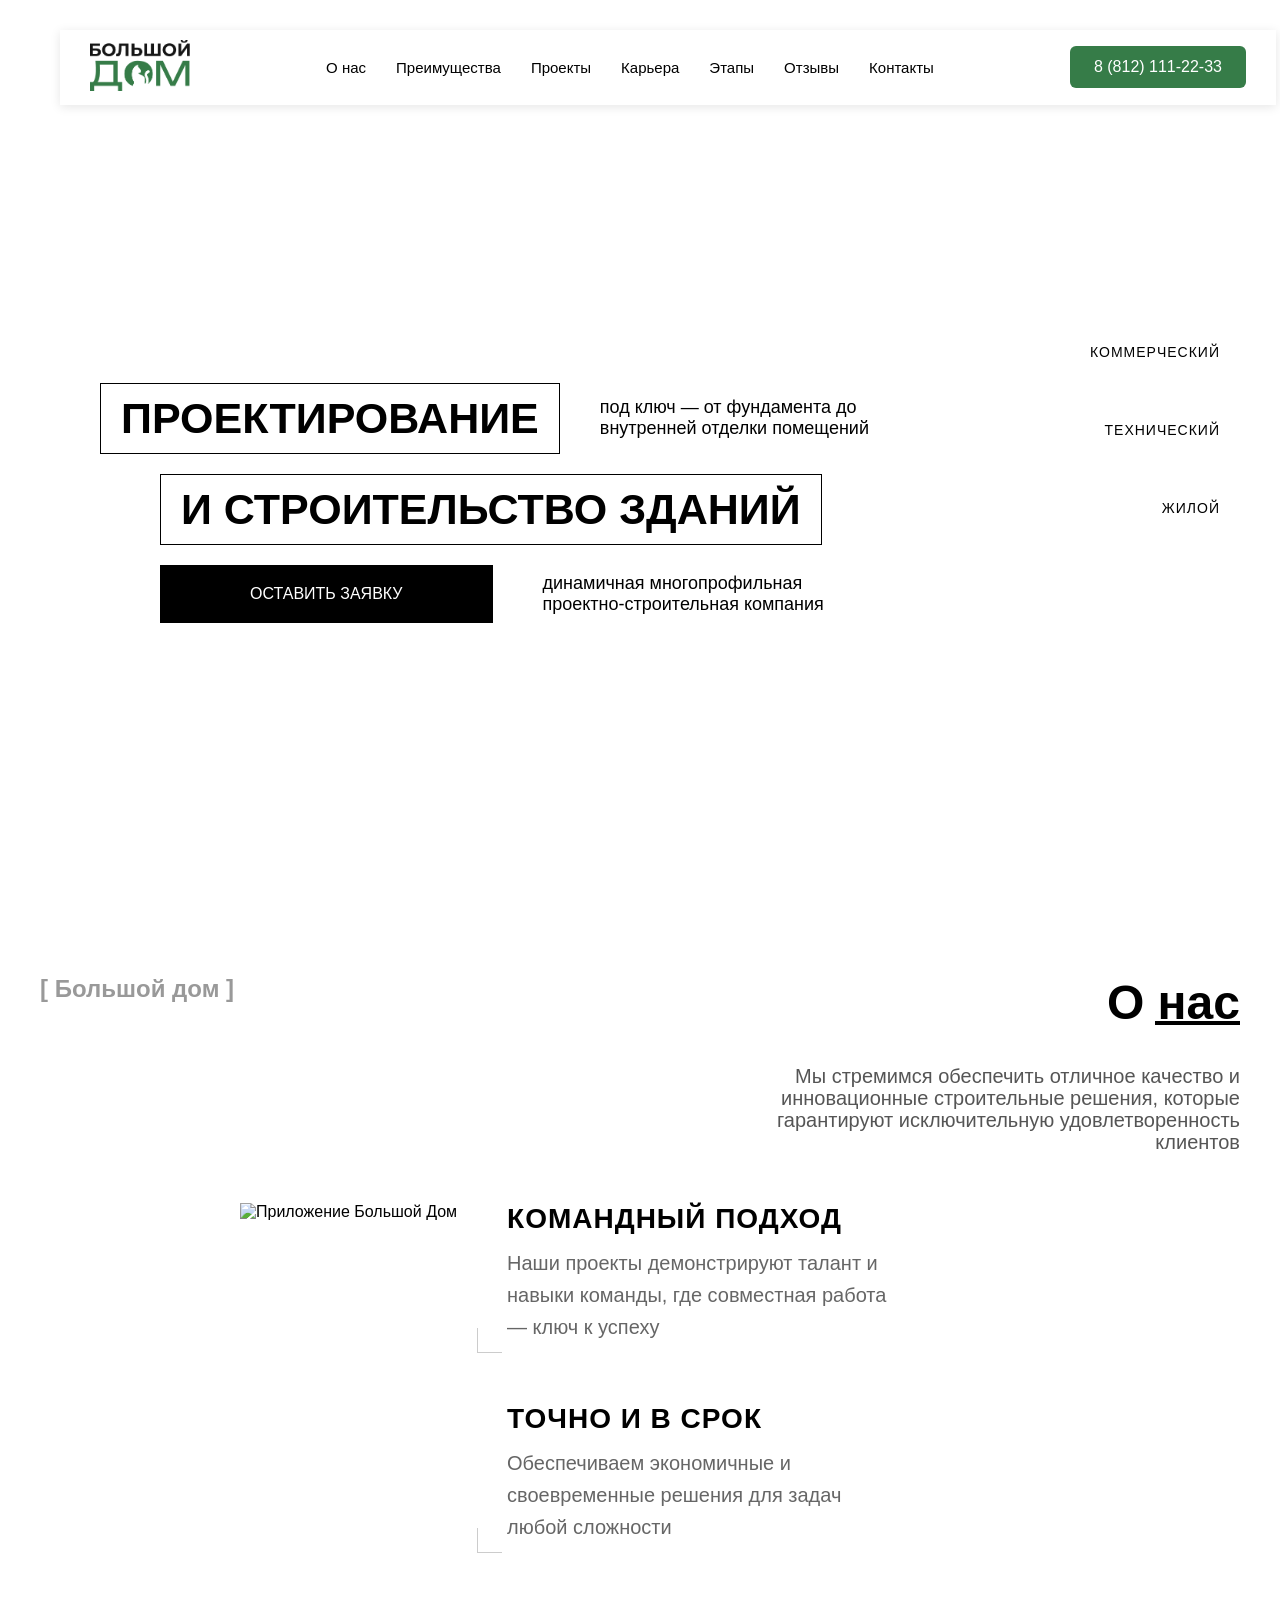
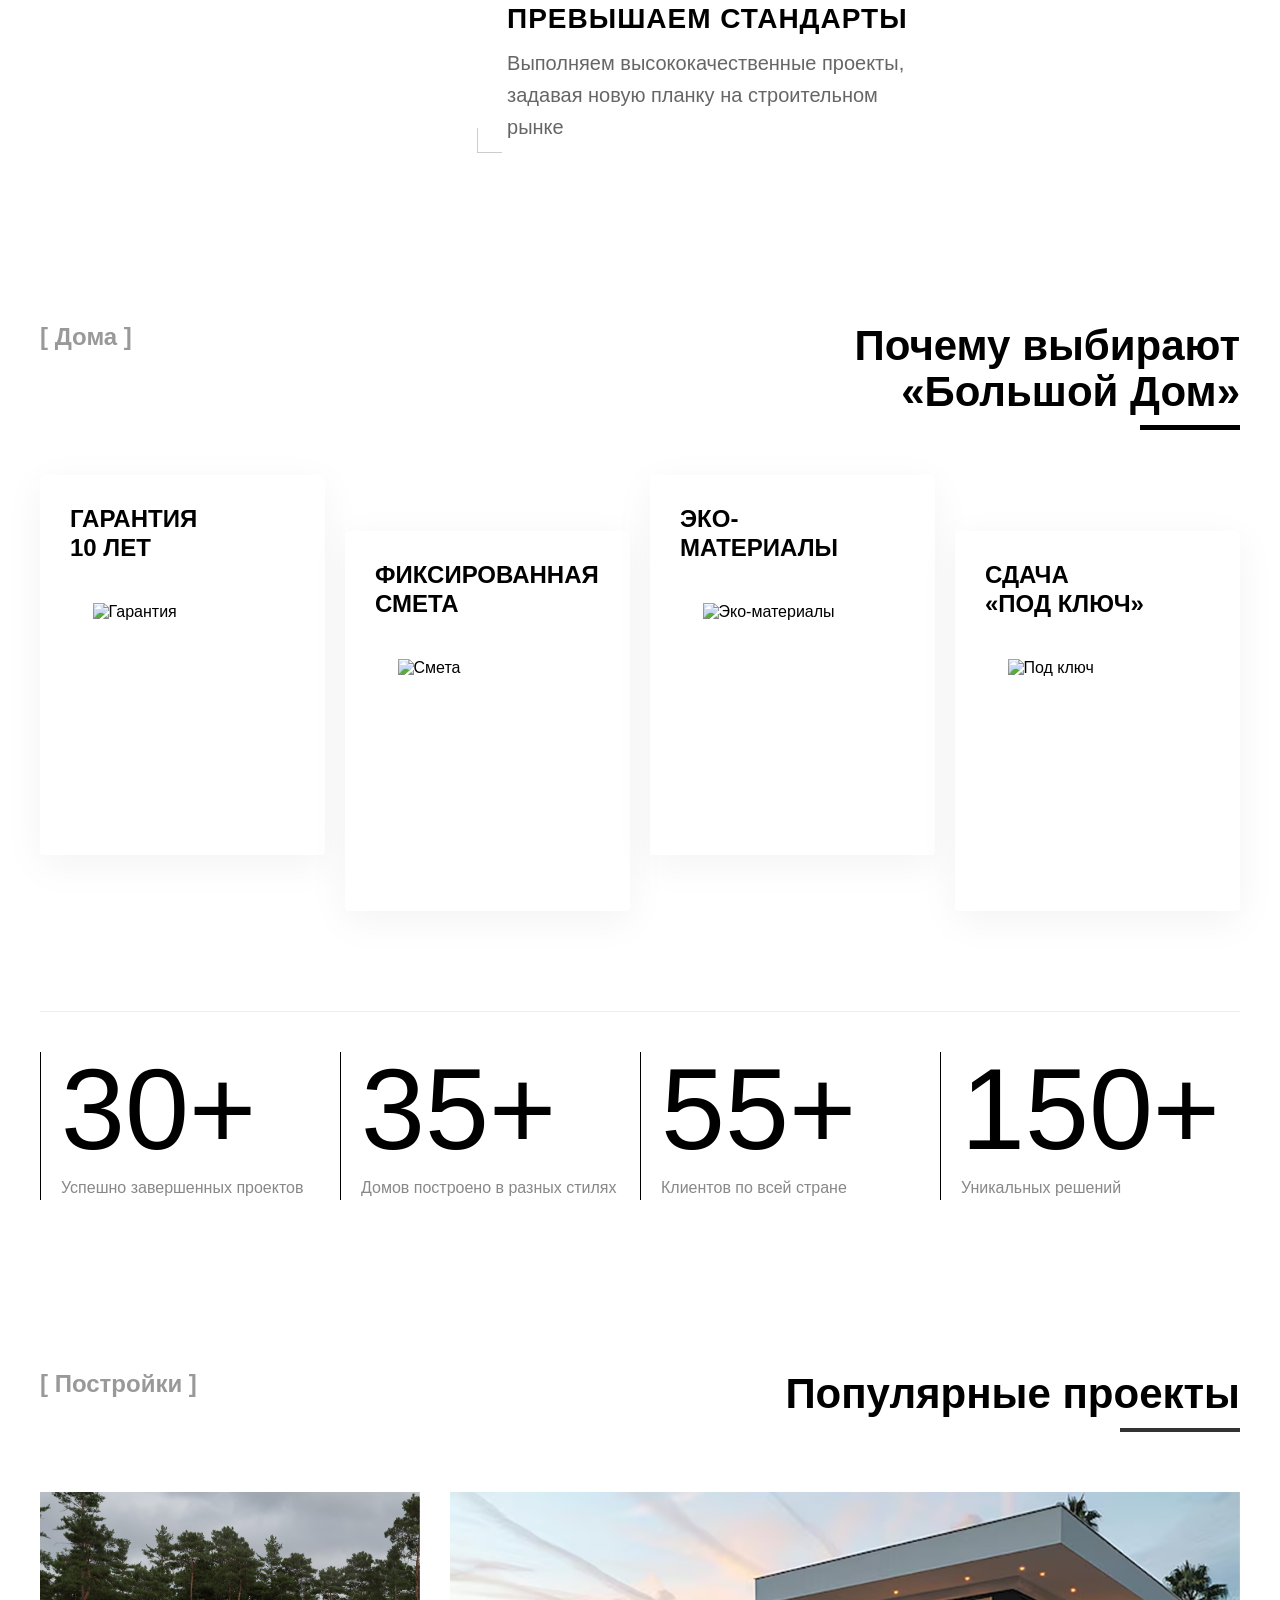
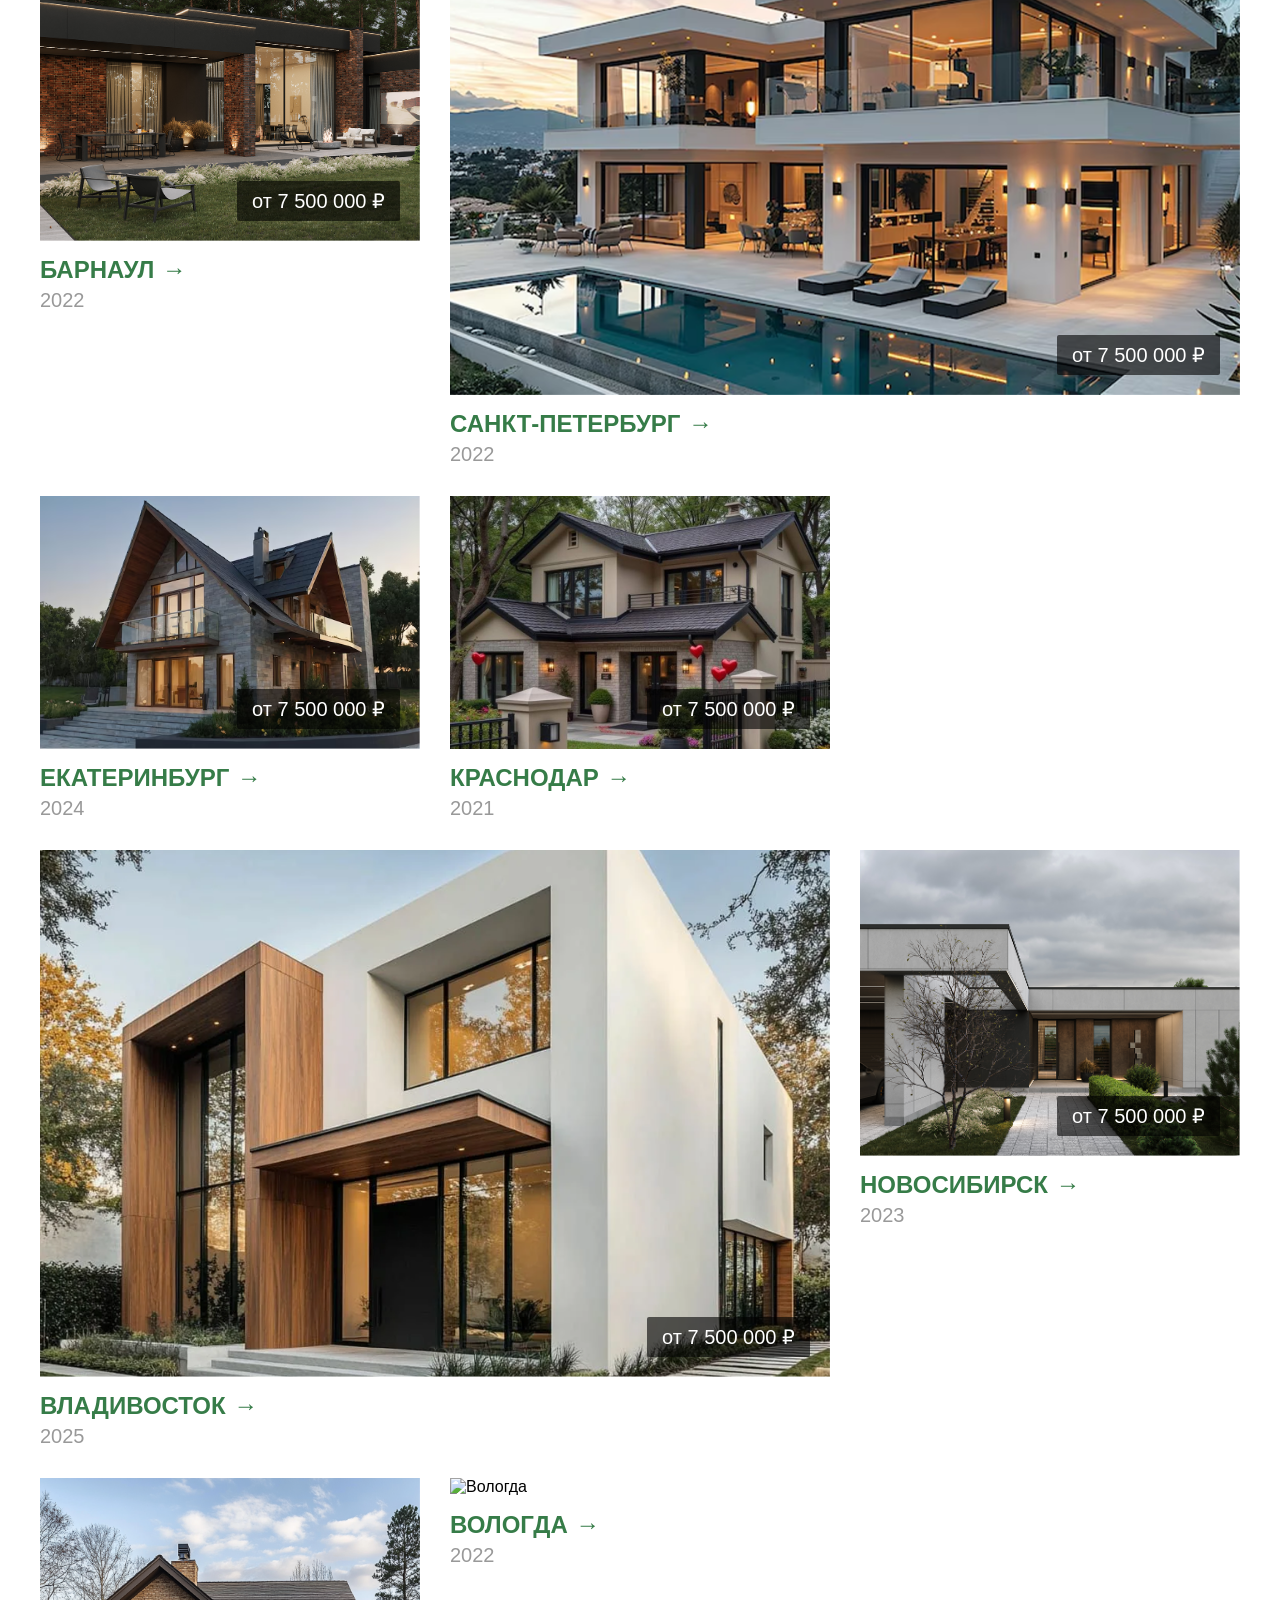
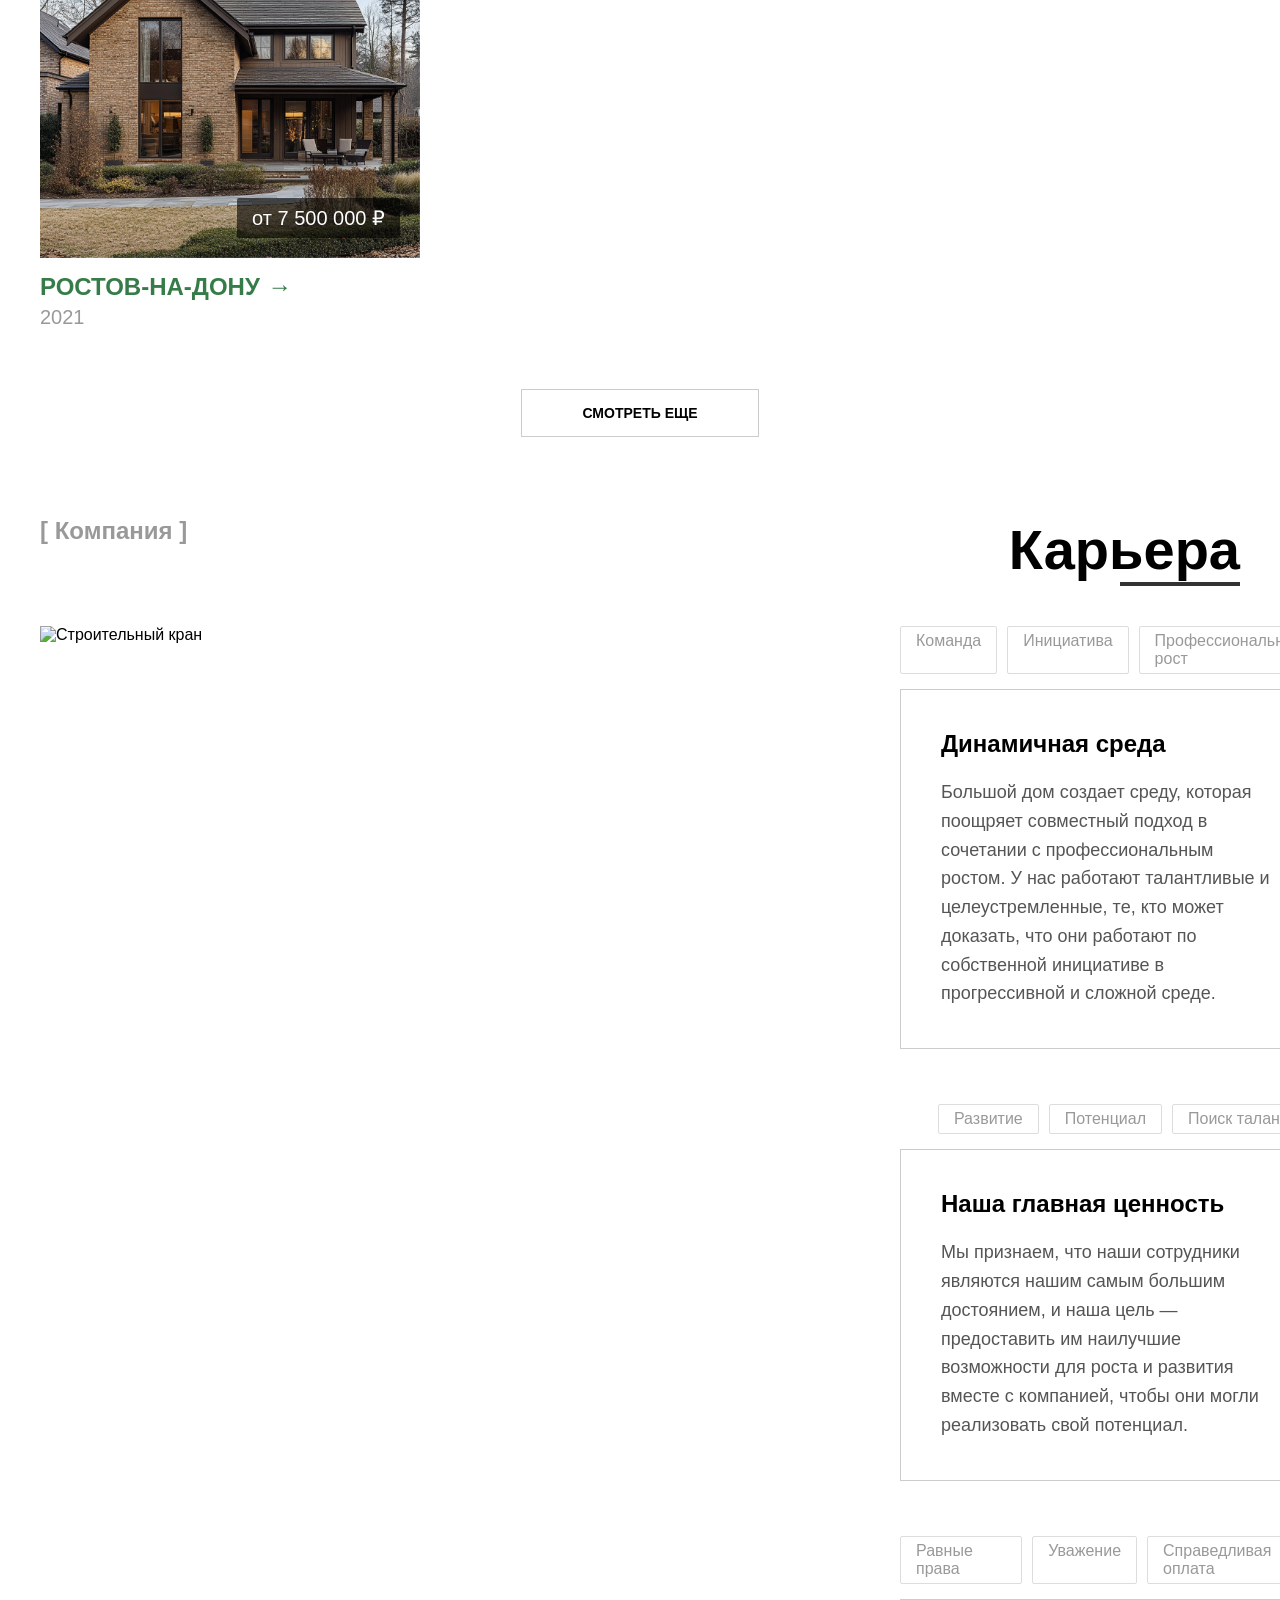
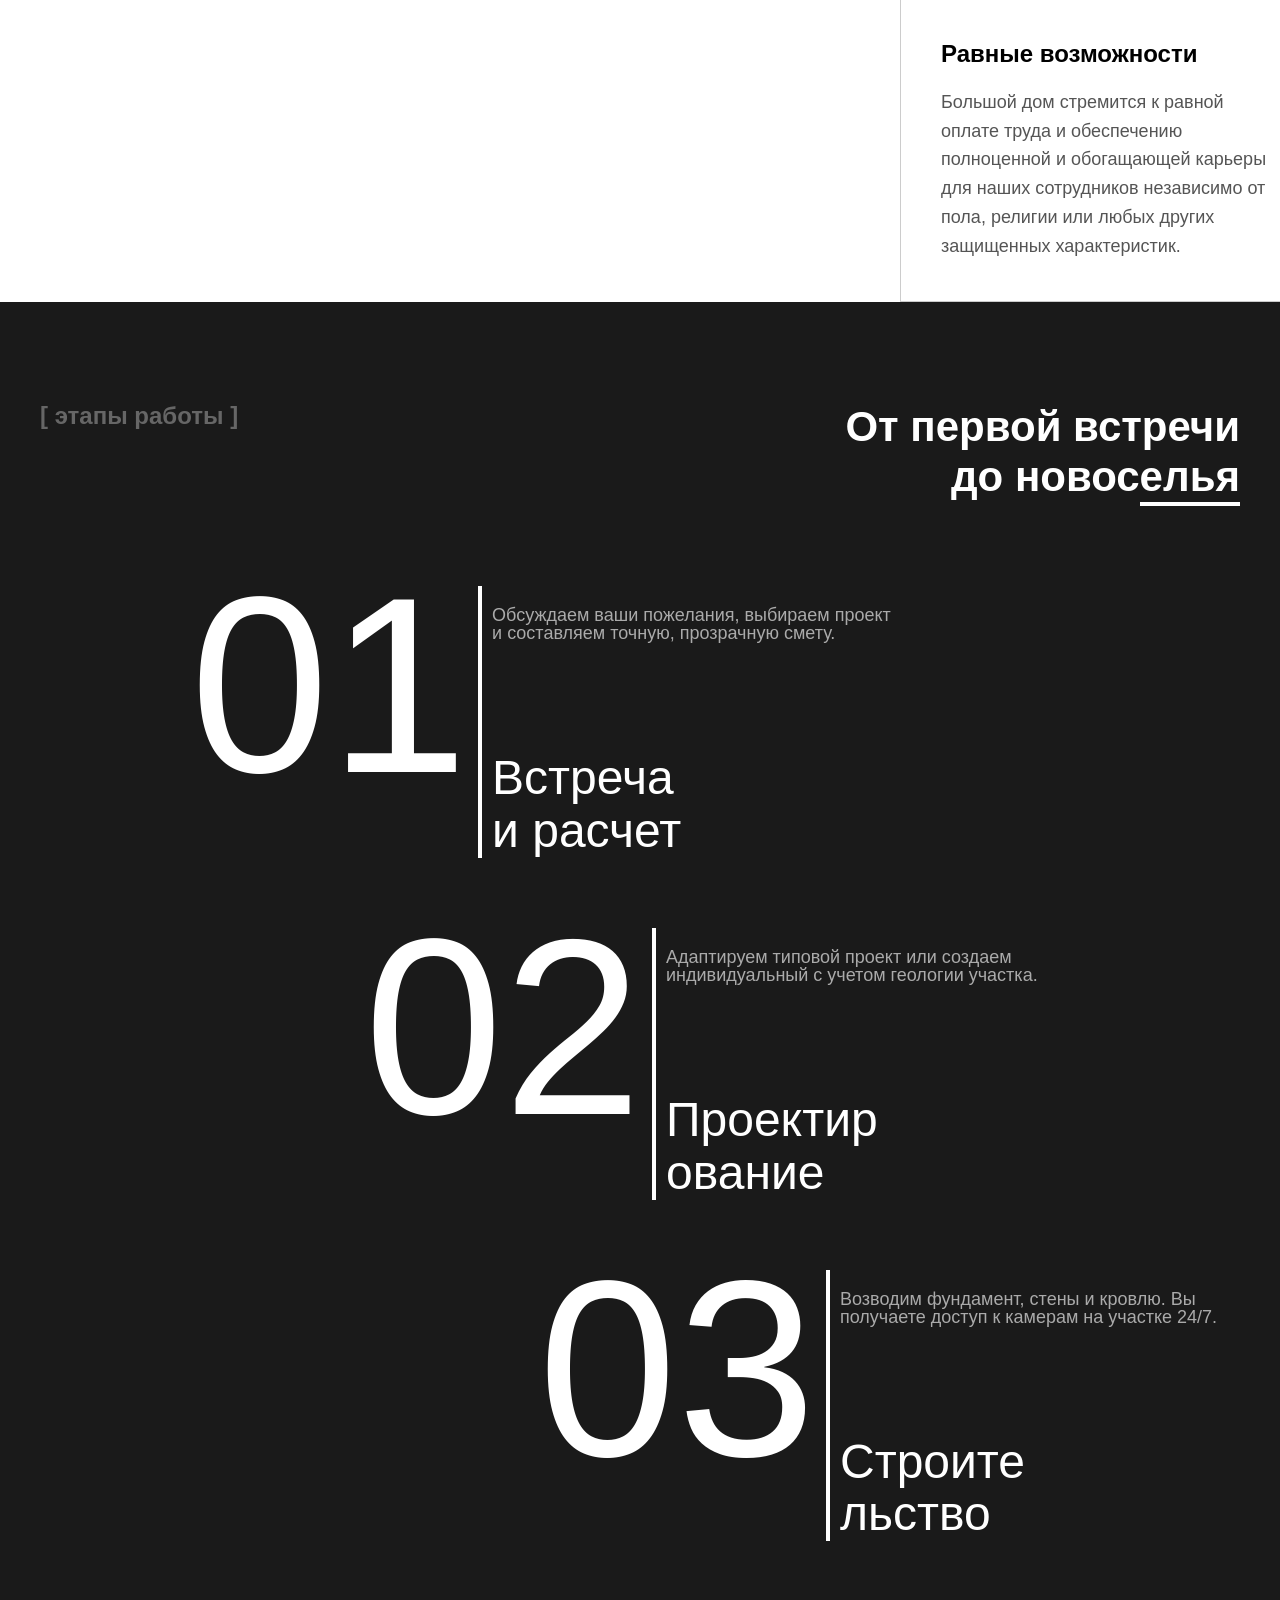
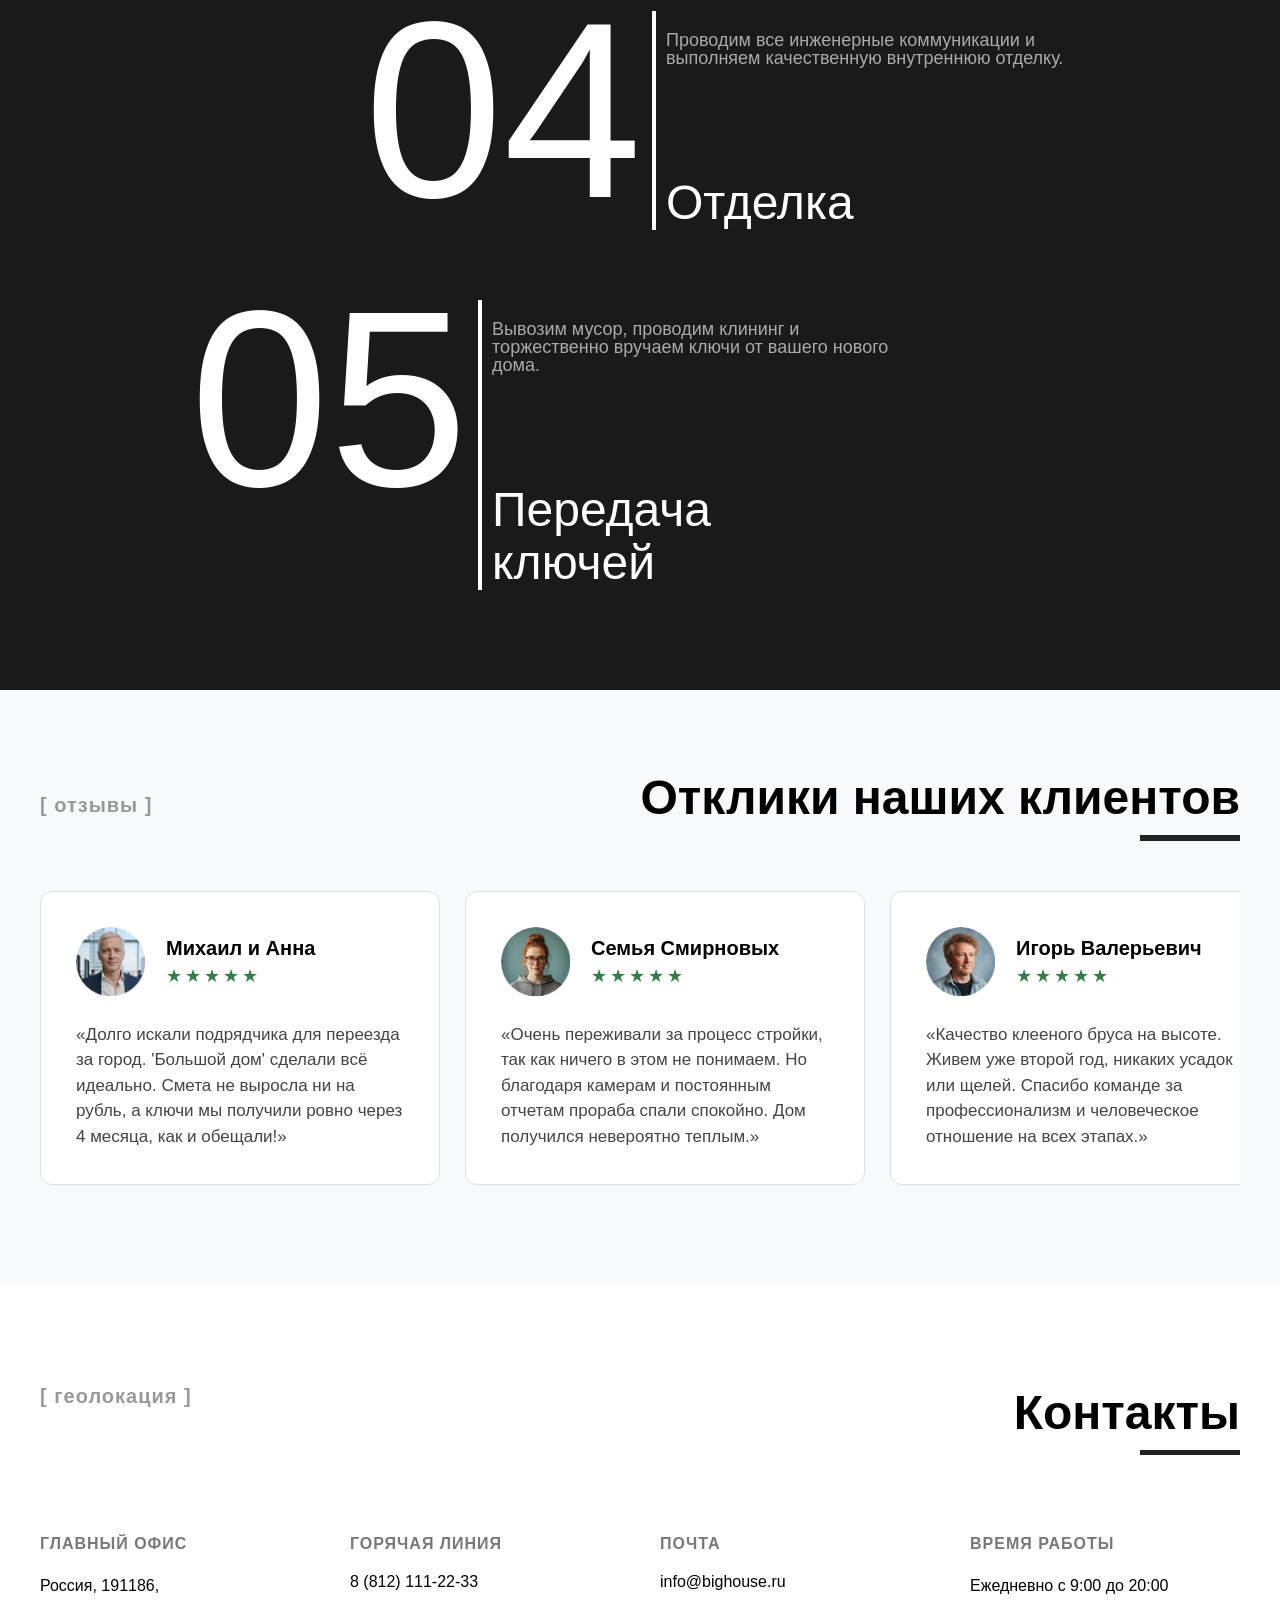
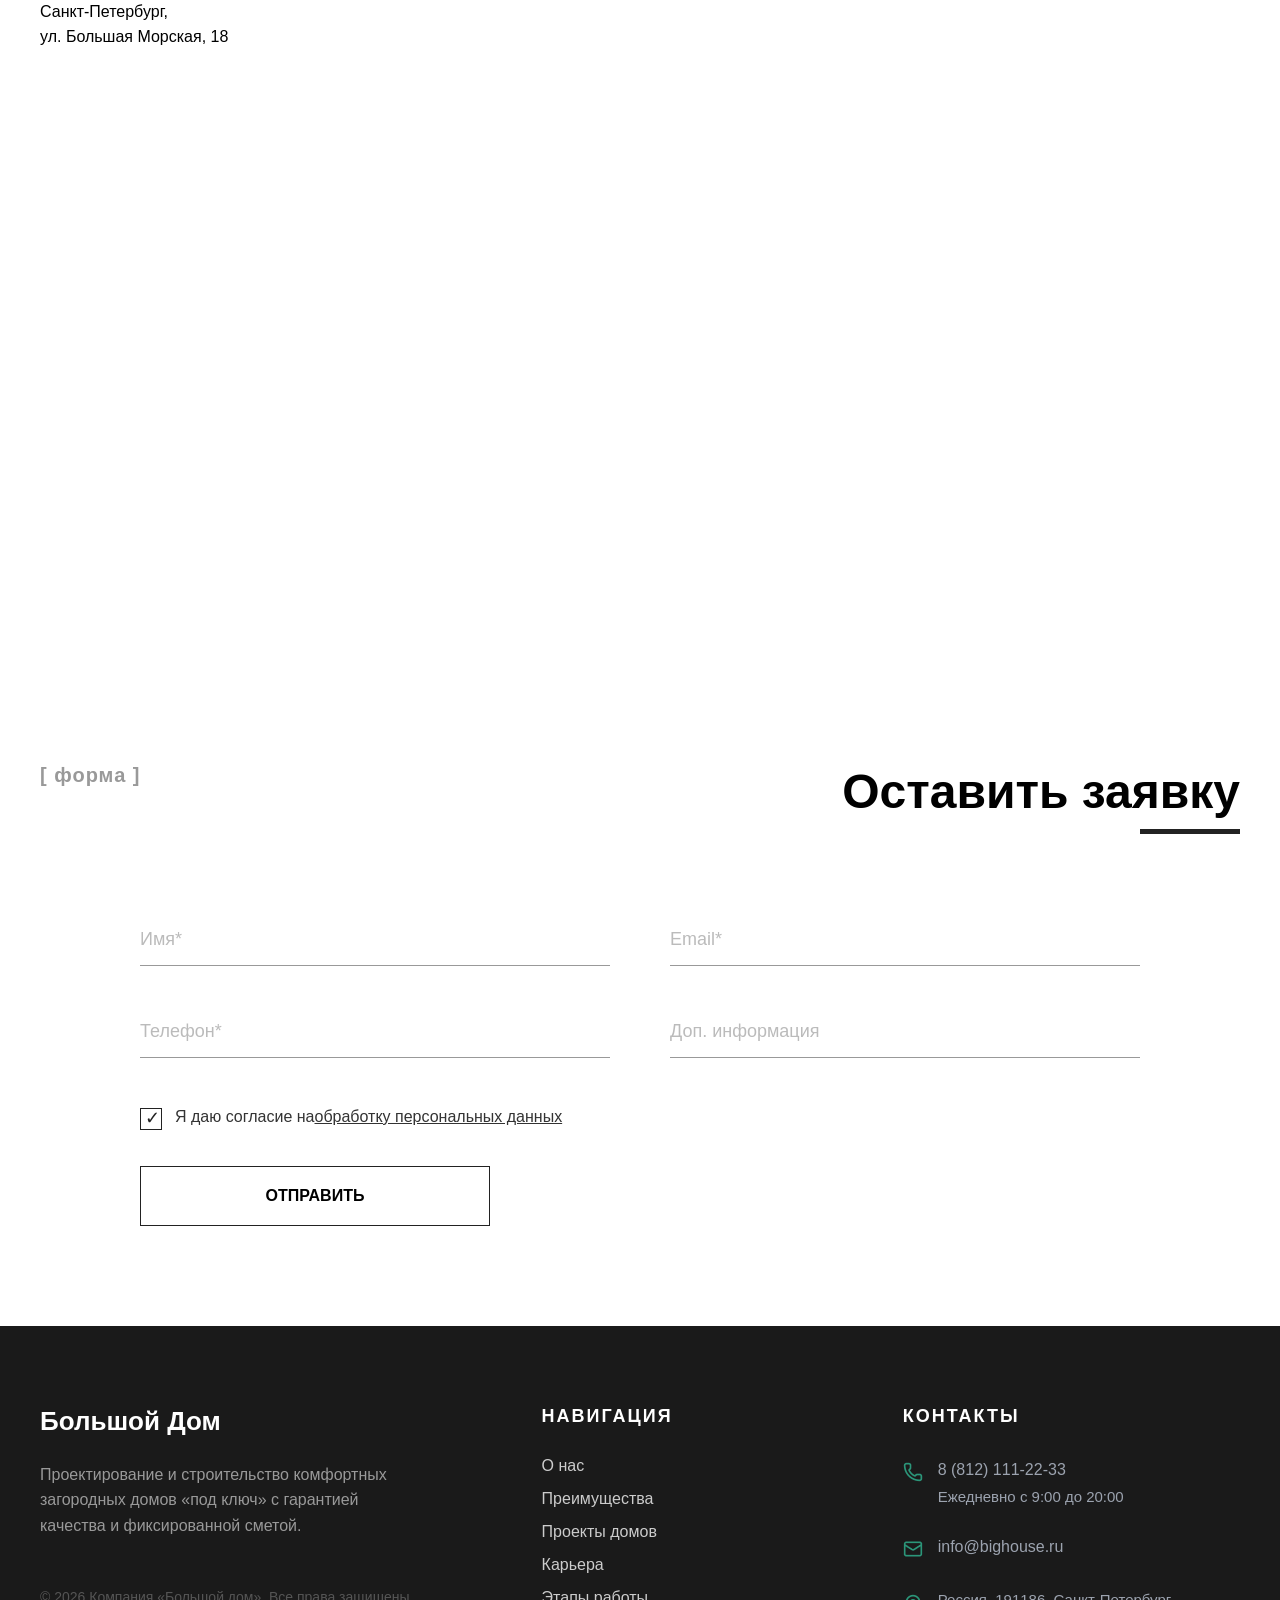
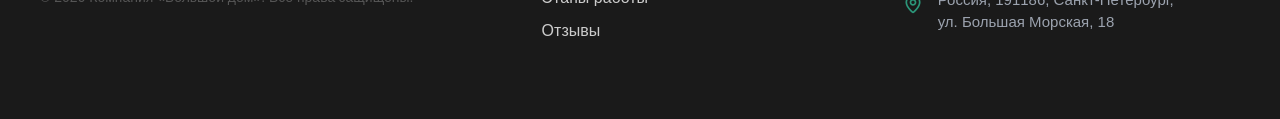
==== commit 2d416f11: "Version 3" ====
--- a/index.html
+++ b/index.html
@@ -15,14 +15,18 @@
         <div class="header-overlay">
             <div class="header-container">
                 <div class="logo-block">
-                    <img src="IMG/LogoDom.png" alt="Большой Дом" class="logo-image">
+                    <a href="index.html"> 
+                        <img src="IMG/LogoDom.png" alt="Большой Дом" class="logo-image">
+                    </a>
                 </div>
                 <nav class="nav-menu">
-                    <a href="#">Преимущества</a>
-                    <a href="#">Проекты</a>
-                    <a href="#">Этапы</a>
-                    <a href="#">Отзывы</a>
-                    <a href="#">Контакты</a>
+                    <a href="#about_us">О нас</a>
+                    <a href="#Prem">Преимущества</a>
+                    <a href="#project">Проекты</a>
+                    <a href="#work">Карьера</a>
+                    <a href="#satages">Этапы</a>
+                    <a href="#reviews">Отзывы</a>
+                    <a href="#contakt">Контакты</a>
                 </nav>
                 <div class="phone-block">
                     <div class="phone-number-wrapper">
@@ -43,22 +47,28 @@
                 <h1 class="hero__main-title">И СТРОИТЕЛЬСТВО ЗДАНИЙ</h1>
                 
                 <div class="hero__footer-group">
-                    <button class="button_zaiavka">ОСТАВИТЬ ЗАЯВКУ</button>
+                    <a href="#zaiavka">
+                        <button class="button_zaiavka">ОСТАВИТЬ ЗАЯВКУ</button>
+                    </a>
                     <p class="hero__description">динамичная многопрофильная<br>проектно-строительная компания</p>
                 </div>
             </div>
             
-            <div class="hero__right">
                 <div class="building-types">
-                    <div class="building-type"><span>КОММЕРЧЕСКИЙ</span></div>
-                    <div class="building-type"><span>ТЕХНИЧЕСКИЙ</span></div>
-                    <div class="building-type"><span>ЖИЛОЙ</span></div>
-                </div>
-            </div>
-        </div>
-    </section>
-
-    <section class="about-section">
+                    <div class="hero__right">
+                        <div class="building-type"><span>КОММЕРЧЕСКИЙ</span></div>
+                    </div>
+                    <div class="hero__right2">
+                        <div class="building-type"><span>ТЕХНИЧЕСКИЙ</span></div>
+                    </div>
+                    <div class="hero__right2">
+                        <div class="building-type"><span>ЖИЛОЙ</span></div>
+                    </div>
+                </div>
+        </div>
+    </section>
+
+    <section class="about-section" id="about_us">
         <div class="container">
             <div class="about-header">
                 <span class="about-brand">[ Большой дом ]</span>
@@ -96,7 +106,7 @@
         </div>
     </section>
 
-    <section class="benefits-section">
+    <section class="benefits-section" id="Prem">
         <div class="container">
             <div class="benefits-header">
                 <span class="about-brand">[ Дома ]</span>
@@ -154,7 +164,7 @@
         </div>
     </section>
 
-    <section class="projects-section">
+    <section class="projects-section" id="project">
         <div class="container-wide">
             <div class="projects-header">
                 <span class="about-brand">[ Постройки ]</span>
@@ -166,12 +176,16 @@
 
             <div class="projects-grid">
                 <div class="project-card">
-                    <div class="project-img-container">
-                        <img src="IMG/Barnaul.png" alt="Барнаул">
+                    <a href="index2.html" class="project-link">
+                        <div class="project-img-container">
+                            <img src="IMG/Barnaul.png" alt="Барнаул">
+                    </a>
                         <span class="project-price">от 7 500 000 ₽</span>
                     </div>
                     <div class="project-info">
-                        <h3>БАРНАУЛ <span>&rarr;</span></h3>
+                        <a href="index2.html" class="project-link">
+                            <h3>БАРНАУЛ <span>&rarr;</span></h3>
+                        </a>
                         <p>2022</p>
                     </div>
                 </div>
@@ -259,7 +273,7 @@
             
         </div>
     </section>
-    <section class="career-section">
+    <section class="career-section" id="work">
         <div class="container-career">
             <div class="career-header">
                 <span class="about-brand">[ Компания ]</span>
@@ -314,7 +328,7 @@
             </div>
         </div>
     </section>
-    <section class="steps-section">
+    <section class="steps-section" id="satages">
         <div class="container-steps">
             <div class="steps-header">
                 <span class="about-brand white">[ этапы работы ]</span>
@@ -373,7 +387,7 @@
             </div>
         </div>
     </section>
-    <section class="reviews-section">
+    <section class="reviews-section" id="reviews">
     <div class="container-wide">
         <div class="reviews-header">
             <span class="label-tag">[ отзывы ]</span>
@@ -425,7 +439,7 @@
         </div>
     </div>
     </section>
-    <section class="contacts-section">
+    <section class="contacts-section" id="contakt">
     <div class="container-wide">
         <div class="contacts-header">
             <span class="label-tag">[ геолокация ]</span>
@@ -442,11 +456,11 @@
             </div>
             <div class="info-item">
                 <h5>ГОРЯЧАЯ ЛИНИЯ</h5>
-                <a href="tel:88121112233" class="contact-link">8 (812) 111-22-33</a>
+                <a class="info-item">8 (812) 111-22-33</a>
             </div>
             <div class="info-item">
                 <h5>ПОЧТА</h5>
-                <a href="mailto:info@bighouse.ru" class="contact-link">info@bighouse.ru</a>
+                <a class="info-item">info@bighouse.ru</a>
             </div>
             <div class="info-item">
                 <h5>ВРЕМЯ РАБОТЫ</h5>
@@ -467,5 +481,100 @@
         </div>
     </div>
     </section>
+    <section class="form-section" id="zaiavka">
+    <div class="container-wide">
+        <div class="form-header">
+            <span class="label-tag">[ форма ]</span>
+            <div class="title-wrap">
+                <h2 class="section-title">Оставить заявку</h2>
+                <div class="title-line"></div>
+            </div>
+        </div>
+
+        <form class="application-form">
+            <div class="form-grid">
+                <div class="input-group">
+                    <input type="text" id="name" name="name" placeholder="Имя*" required>
+                </div>
+                <div class="input-group">
+                    <input type="email" id="email" name="email" placeholder="Email*" required>
+                </div>
+                <div class="input-group">
+                    <input type="tel" id="phone" name="phone" placeholder="Телефон*" required>
+                </div>
+                <div class="input-group">
+                    <input type="text" id="info" name="info" placeholder="Доп. информация">
+                </div>
+            </div>
+
+            <div class="form-footer">
+                <div class="privacy-policy">
+                    <label class="checkbox-container">
+                        <input type="checkbox" checked required>
+                        <span class="checkmark"></span>
+                        Я даю согласие на <a href="#">обработку персональных данных</a>
+                    </label>
+                </div>
+                
+                <button type="submit" class="submit-btn">ОТПРАВИТЬ</button>
+            </div>
+        </form>
+    </div>
+    </section>
+    <footer class="footer">
+    <div class="container-wide">
+        <div class="footer-grid">
+            
+            <div class="footer-brand">
+                <h2 class="footer-logo">Большой Дом</h2>
+                <p class="footer-description">
+                    Проектирование и строительство комфортных загородных домов «под ключ» с гарантией качества и фиксированной сметой.
+                </p>
+                <p class="footer-copyright">
+                    © 2026 Компания «Большой дом». Все права защищены.
+                </p>
+            </div>
+
+            <div class="footer-nav">
+                <h4 class="footer-title">НАВИГАЦИЯ</h4>
+                <ul class="footer-list">
+                    <li><a href="#about_us">О нас</a></li>
+                    <li><a href="#Prem">Преимущества</a></li>
+                    <li><a href="#project">Проекты домов</a></li>
+                    <li><a href="#work">Карьера</a></li>
+                    <li><a href="#satages">Этапы работы</a></li>
+                    <li><a href="#contakt">Отзывы</a></li>
+                </ul>
+            </div>
+
+            <div class="footer-contacts">
+                <h4 class="footer-title">КОНТАКТЫ</h4>
+                
+                <div class="contact-item">
+                    <img src="IMG/iconify-icon.png" alt="" class="contact-icon">
+                    <div class="contact-text">
+                        <a class="contact-link">8 (812) 111-22-33</a>
+                        <span>Ежедневно с 9:00 до 20:00</span>
+                    </div>
+                </div>
+
+                <div class="contact-item">
+                    <img src="IMG/iconify-icon2.png" alt="" class="contact-icon">
+                    <div class="contact-text">
+                        <a class="contact-link">info@bighouse.ru</a>
+                    </div>
+                </div>
+
+                <div class="contact-item">
+                    <img src="IMG/SVG.png" alt="" class="contact-icon">
+                    <div class="contact-text">
+                        <p>Россия, 191186, Санкт-Петербург, <br>ул. Большая Морская, 18</br></p>
+                    </div>
+                </div>
+            </div>
+
+        </div>
+    </div>
+</footer>
 </body>
 </html>
--- a/style.css
+++ b/style.css
@@ -5,10 +5,16 @@
     box-sizing: border-box;
 }
 
+html {
+    scroll-behavior: smooth;
+}
+
 body {
     font-family: 'Montserrat', sans-serif;
     background-color: #fff;
     color: #000;
+    padding-top: 80px;
+    
 }
 
 /* ШАПКА */
@@ -19,11 +25,18 @@
 }
 
 .header-overlay {
-    background: rgba(255, 255, 255, 0.6);
-    border: 1px solid #e6e6e6;
-    border-radius: 12px;
-    max-width: 1400px;
-    margin: 0 auto;
+    position: fixed; /* Фиксирует шапку относительно окна браузера */
+    top: 30px;          /* Прижимает к самому верху */
+    left: 0;         /* Растягивает от левого края */
+    width: 95%;     /* Растягивает на всю ширину */
+    z-index: 1000;   /* Поднимает шапку над всеми остальными блоками */
+    margin-left: 60px;
+    margin-right: 60px;
+    
+    /* Дополнительно: добавьте фон и тень, чтобы текст сайта не просвечивал */
+    background: rgba(255, 255, 255, 0.95); 
+    box-shadow: 0 2px 10px rgba(0,0,0,0.1);
+    transition: all 0.3s ease;
 }
 
 .header-container {
@@ -33,7 +46,7 @@
     padding: 10px 30px;
 }
 
-.logo-image { width: 60px; height: auto; }
+.logo-image { width: 100px; height: auto; }
 
 .nav-menu { display: flex; gap: 30px; }
 .nav-menu a {
@@ -76,7 +89,7 @@
     background: rgba(255, 255, 255, 0.9);
     padding: 60px;
     border-radius: 4px;
-    max-width: 900px;
+    max-width: 920px;
 }
 
 .hero__header-group {
@@ -87,32 +100,33 @@
 }
 
 .hero__label {
-    border: 2px solid #000;
+    border: 1px solid #000;
     padding: 10px 20px;
-    font-size: 38px;
-    font-weight: 800;
+    font-size: 43px;
+    font-weight: 700;
 }
 
 .hero__subtitle {
     font-size: 18px;
     max-width: 350px;
-    font-weight: 500;
+    font-weight: 300;
 }
 
 .hero__main-title {
-    font-size: 48px;
-    font-weight: 800;
-    border: 2px solid #000;
+    font-size: 43px;
+    font-weight: 700;
+    border: 1px solid #000;
     display: inline-block;
     padding: 10px 20px;
     margin-left: 60px;
-    margin-bottom: 40px;
+    margin-bottom: 20px;
+    max-width: 1000px;
 }
 
 .hero__footer-group {
     display: flex;
     align-items: center;
-    gap: 60px;
+    gap: 50px;
     margin-left: 60px;
 }
 
@@ -120,25 +134,37 @@
     background: #000;
     color: #fff;
     border: none;
-    padding: 20px 40px;
+    padding: 20px 90px;
     font-size: 16px;
-    font-weight: 600;
+    font-weight: 200;
     cursor: pointer;
 }
 
 .hero__description {
     font-size: 18px;
-    font-weight: 500;
+    font-weight: 300;
 }
 
 .hero__right {
     background: rgba(255, 255, 255, 0.9);
-    padding: 40px 30px;
-    border-radius: 4px;
-}
-
-.building-types { display: flex; flex-direction: column; gap: 20px; }
-.building-type span { font-weight: 600; font-size: 14px; letter-spacing: 1px; }
+    padding: 20px 20px;
+    border-radius: 8px;
+}
+
+.hero__right2 {
+    background: rgba(255, 255, 255, 0.9);
+    padding: 20px 20px;
+    border-radius: 8px;
+}
+
+.hero__right3 {
+    background: rgba(255, 255, 255, 0.9);
+    padding: 20px 20px;
+    border-radius: 8px;
+}
+
+.building-types { display: flex; flex-direction: column; gap: 20px; align-items: flex-end;}
+.building-type span { font-weight: 500; font-size: 14px; letter-spacing: 1px; }
 
 /* СЕКЦИЯ О НАС */
 .about-section {
@@ -573,7 +599,6 @@
 
 /* ========== СЕКЦИЯ КАРЬЕРА ========== */
 .career-section {
-    padding: 100px 0;
     background-color: #fff;
     overflow: hidden;
 }
@@ -949,7 +974,7 @@
 .info-item h5 {
     font-size: 16px;
     font-weight: 700;
-    color: #bbb;
+    color: #787878;
     margin-bottom: 20px;
     letter-spacing: 1px;
 }
@@ -1004,3 +1029,377 @@
     }
 }
 
+.form-section {
+    padding: 100px 0;
+    background-color: #fff;
+    font-family: 'Montserrat', sans-serif;
+}
+
+/* Шапка аналогична предыдущим блокам */
+.form-header {
+    display: flex;
+    justify-content: space-between;
+    align-items: flex-start;
+    margin-bottom: 80px;
+}
+
+.label-tag {
+    font-size: 20px;
+    font-weight: 700;
+    color: #999;
+}
+
+.title-wrap {
+    text-align: right;
+}
+
+.section-title {
+    font-size: 48px;
+    font-weight: 800;
+    margin-bottom: 10px;
+}
+
+.title-line {
+    width: 100px;
+    height: 5px;
+    background: #222;
+    margin-left: auto;
+}
+
+/* Сетка инпутов */
+.form-grid {
+    display: grid;
+    grid-template-columns: 1fr 1fr;
+    gap: 40px 60px;
+    margin-bottom: 50px;
+    padding-left: 100px;
+    padding-right: 100px;
+}
+
+.input-group input {
+    width: 100%;
+    border: none;
+    border-bottom: 1px solid #999; /* Линия как в макете */
+    padding: 15px 0;
+    font-size: 18px;
+    font-family: 'Montserrat', sans-serif;
+    outline: none;
+    transition: border-color 0.3s ease;
+}
+
+.input-group input:focus {
+    border-bottom-color: #222;
+}
+
+.input-group input::placeholder {
+    color: #bbb;
+}
+
+/* Чекбокс и кнопка */
+.form-footer {
+    display: flex;
+    flex-direction: column;
+    gap: 40px;
+    align-items: flex-start;
+    padding-left: 100px;
+    padding-right: 100px;
+}
+
+.checkbox-container {
+    display: flex;
+    align-items: center;
+    position: relative;
+    padding-left: 35px;
+    cursor: pointer;
+    font-size: 16px;
+    color: #333;
+}
+
+.checkbox-container input {
+    position: absolute;
+    opacity: 0;
+    cursor: pointer;
+    height: 0;
+    width: 0;
+}
+
+.checkmark {
+    position: absolute;
+    top: 0;
+    left: 0;
+    height: 22px;
+    width: 22px;
+    background-color: #fff;
+    border: 1px solid #222;
+}
+
+.checkbox-container input:checked ~ .checkmark:after {
+    display: block;
+}
+
+.checkmark:after {
+    content: "✓";
+    position: absolute;
+    left: 4px;
+    top: -2px;
+    font-size: 18px;
+    color: #222;
+    display: none;
+}
+
+.privacy-policy a {
+    color: #333;
+    text-decoration: underline;
+}
+
+.submit-btn {
+    width: 350px;
+    padding: 20px;
+    background: transparent;
+    border: 1px solid #222;
+    font-size: 16px;
+    font-weight: 700;
+    cursor: pointer;
+    transition: all 0.3s ease;
+}
+
+.submit-btn:hover {
+    background: #222;
+    color: #fff;
+}
+
+/* Адаптивность */
+@media (max-width: 768px) {
+    .form-grid {
+        grid-template-columns: 1fr;
+    }
+    .submit-btn {
+        width: 100%;
+    }
+}
+
+/* Основные стили футера */
+.footer {
+    background-color: #1a1a1a; /* Темный фон как в макете */
+    color: #ffffff;
+    padding: 80px 0 60px;
+    font-family: 'Montserrat', sans-serif;
+}
+
+.container-wide {
+    max-width: 1920px;
+    margin: 0 auto;
+    padding: 0 40px;
+}
+
+.footer-grid {
+    display: grid;
+    grid-template-columns: 1.5fr 1fr 1.2fr; /* Пропорции колонок */
+    gap: 80px;
+}
+
+/* Логотип и описание */
+.footer-logo {
+    font-size: 26px;
+    font-weight: 600;
+    margin-bottom: 25px;
+}
+
+.footer-description {
+    font-size: 16px;
+    line-height: 1.6;
+    color: #999; /* Приглушенный текст */
+    max-width: 380px;
+    margin-bottom: 50px;
+}
+
+.footer-copyright {
+    font-size: 14px;
+    color: #555;
+}
+
+/* Названия разделов */
+.footer-title {
+    font-size: 18px;
+    font-weight: 700;
+    letter-spacing: 2px;
+    margin-bottom: 30px;
+    text-transform: uppercase;
+}
+
+/* Меню навигации */
+.footer-list {
+    list-style: none;
+    padding: 0;
+}
+
+.footer-list li {
+    margin-bottom: 15px;
+}
+
+.footer-list a {
+    color: #ccc;
+    text-decoration: none;
+    transition: color 0.3s ease;
+}
+
+.footer-list a:hover {
+    color: #fff;
+}
+
+/* Блок контактов */
+.contact-item {
+    display: flex;
+    align-items: flex-start;
+    gap: 15px;
+    margin-bottom: 25px;
+}
+
+.contact-icon {
+    width: 20px;
+    margin-top: 5px;
+    /* Если используете иконки-картинки, можно добавить фильтр для смены цвета на зеленый */
+    filter: invert(34%) sepia(48%) saturate(464%) hue-rotate(85deg) brightness(95%) contrast(88%);
+}
+
+.contact-link {
+    display: block;
+    color: #9CA3AF;
+    text-decoration: none;
+    font-size: 16px;
+    margin-bottom: 4px;
+}
+
+.contact-text span, 
+.contact-text p {
+    font-size: 15px;
+    color: #9CA3AF;
+    line-height: 1.5;
+    margin: 0;
+}
+
+/* Адаптивность для мобильных устройств */
+@media (max-width: 1024px) {
+    .footer-grid {
+        grid-template-columns: 1fr 1fr;
+        gap: 40px;
+    }
+}
+
+@media (max-width: 768px) {
+    .footer-grid {
+        grid-template-columns: 1fr;
+    }
+    .footer-brand, .footer-nav, .footer-contacts {
+        text-align: center;
+    }
+    .footer-description {
+        margin: 0 auto 30px;
+    }
+    .contact-item {
+        justify-content: center;
+    }
+}
+
+.project-detail {
+    padding: 60px 0;
+    background-color: #fff;
+    font-family: 'Montserrat', sans-serif;
+}
+
+.project-header {
+    margin-bottom: 40px;
+}
+
+.project-main-title {
+    font-size: 48px;
+    font-weight: 800;
+    margin-top: 10px;
+    text-transform: none;
+}
+
+/* Блок характеристик */
+.project-info-block {
+    display: flex;
+    gap: 40px;
+    margin-bottom: 60px;
+    align-items: flex-start;
+}
+
+.project-main-image {
+    flex: 1.5;
+}
+
+.project-main-image img {
+    width: 100%;
+    height: auto;
+    display: block;
+}
+
+.project-specifications {
+    flex: 1;
+    border-top: 1px solid #e0e0e0;
+}
+
+.spec-row {
+    display: flex;
+    justify-content: space-between;
+    padding: 30px 0;
+    border-bottom: 1px solid #e0e0e0;
+    gap: 20px;
+}
+
+.spec-label {
+    font-size: 20px;
+    color: #000000;
+    font-weight: 500;
+    min-width: 120px;
+}
+
+.spec-value {
+    font-size: 16px;
+    color: #000;
+    font-weight: 0;
+    text-align: right;
+}
+
+/* Сетка галереи */
+.project-gallery {
+    display: flex;
+    flex-direction: column;
+    gap: 30px;
+}
+
+.gallery-item img {
+    width: 100%;
+    height: auto;
+    display: block;
+    object-fit: cover;
+}
+
+.gallery-grid {
+    display: grid;
+    grid-template-columns: 1fr 1fr;
+    gap: 30px;
+}
+
+/* Адаптивность */
+@media (max-width: 1024px) {
+    .project-info-block {
+        flex-direction: column;
+    }
+    .gallery-grid {
+        grid-template-columns: 1fr;
+    }
+}
+
+.form-header_page2 {
+    display: flex;
+    justify-content: space-between;
+    align-items: flex-start;
+    margin-bottom: 80px;
+}
+
+.project-link {
+    text-decoration: none; /* Убирает подчеркивание, если есть текст */
+}
